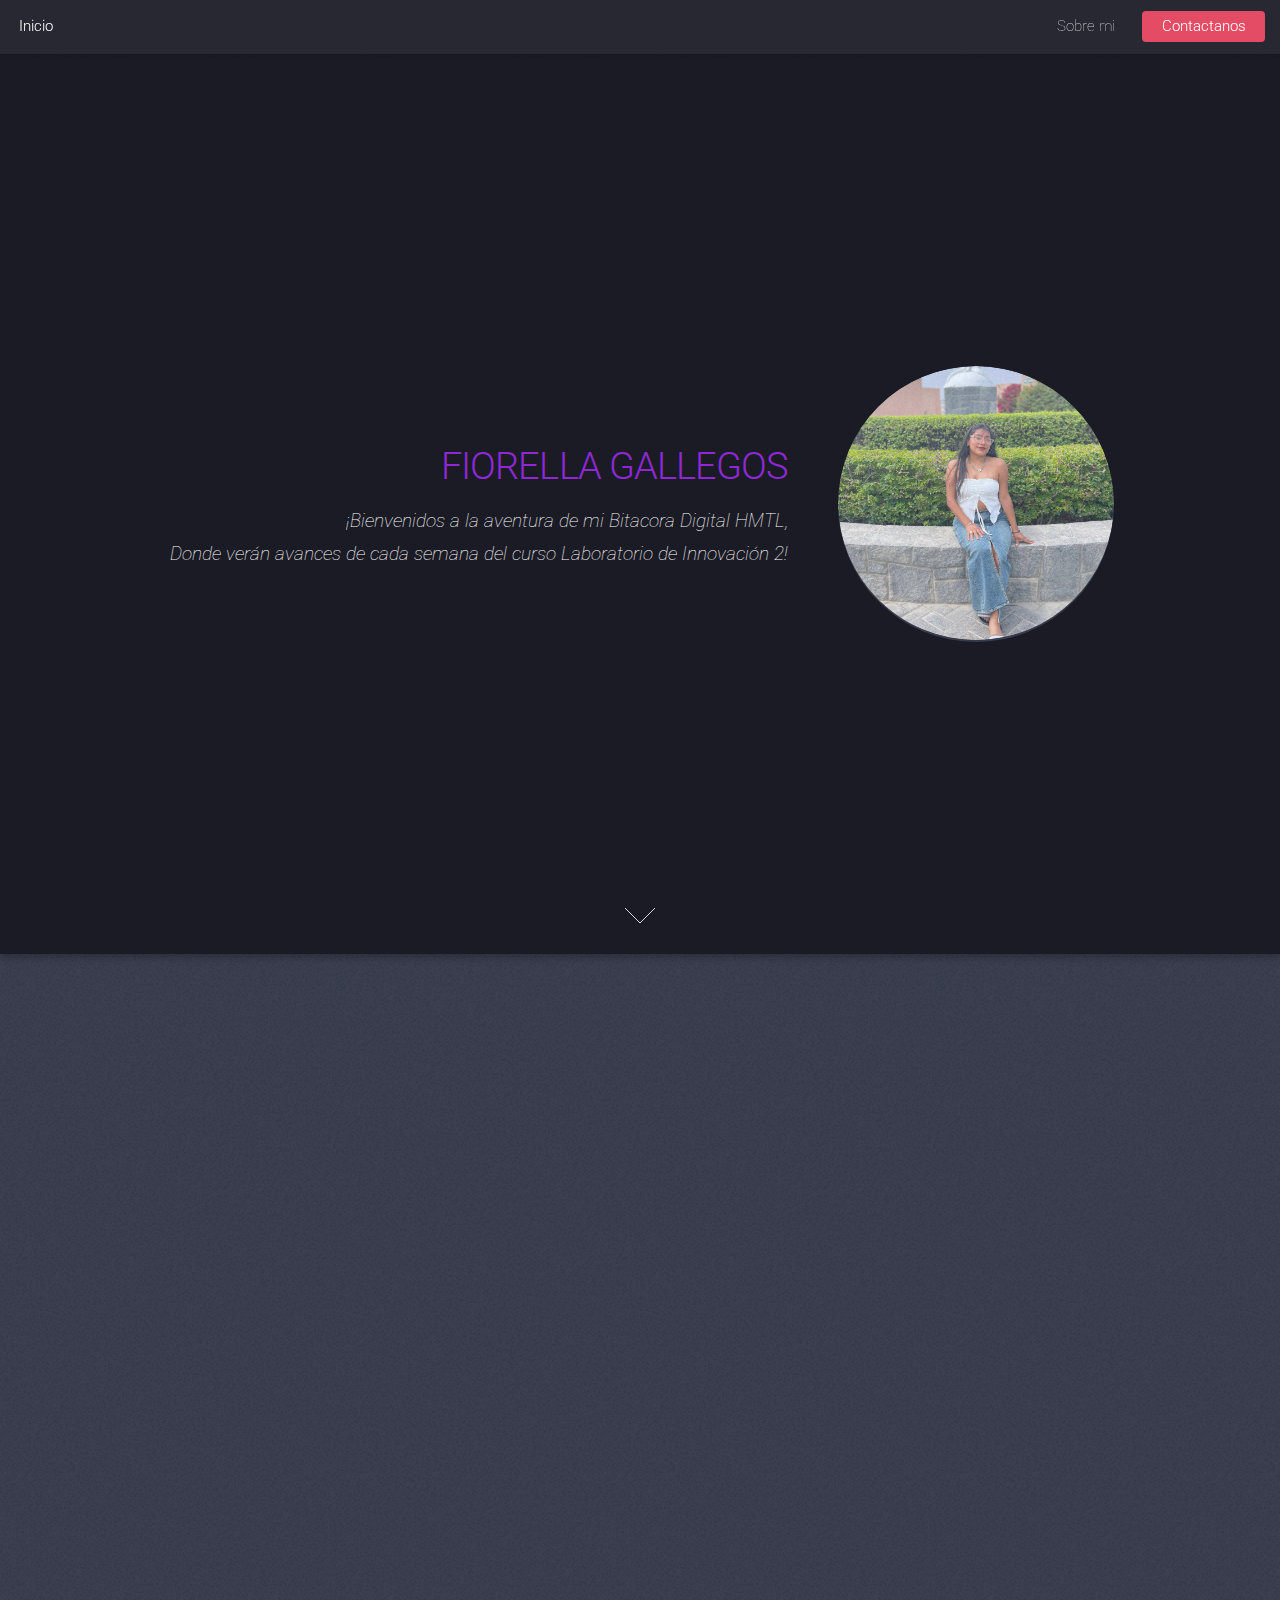
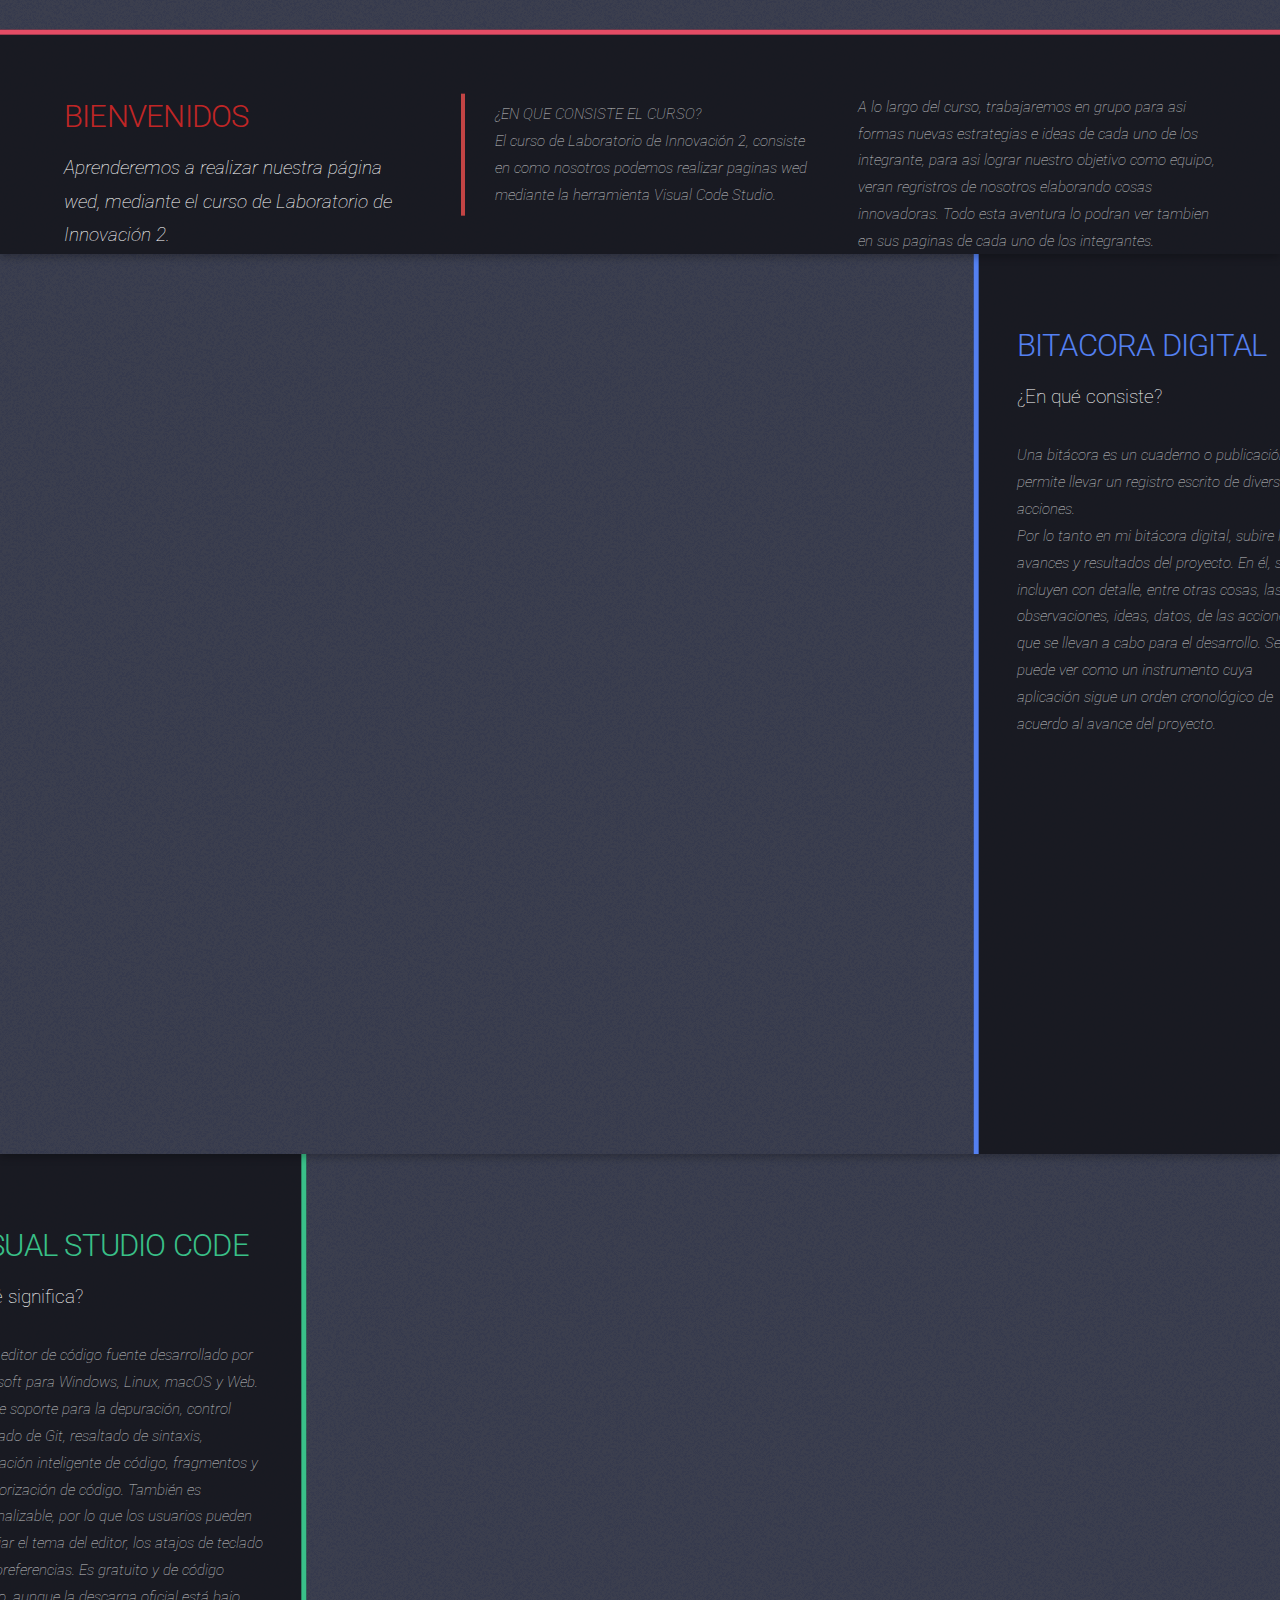
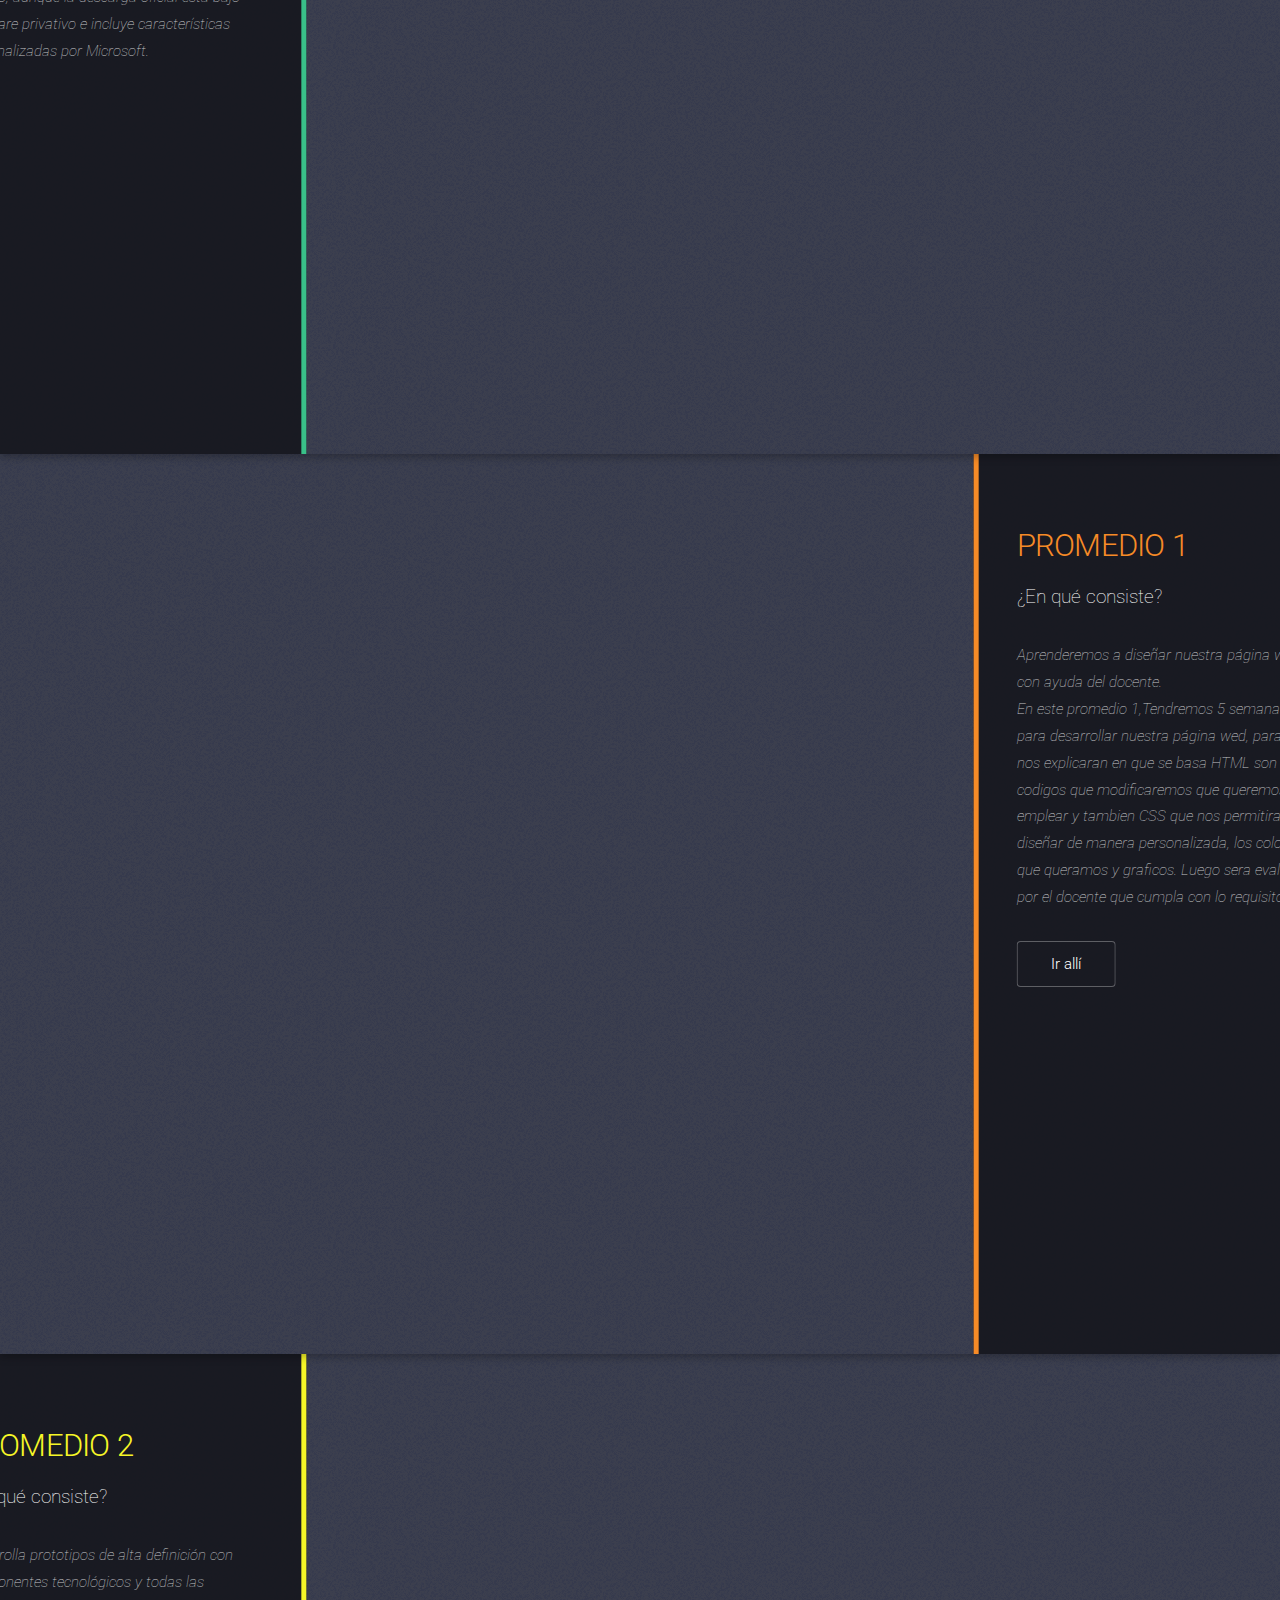
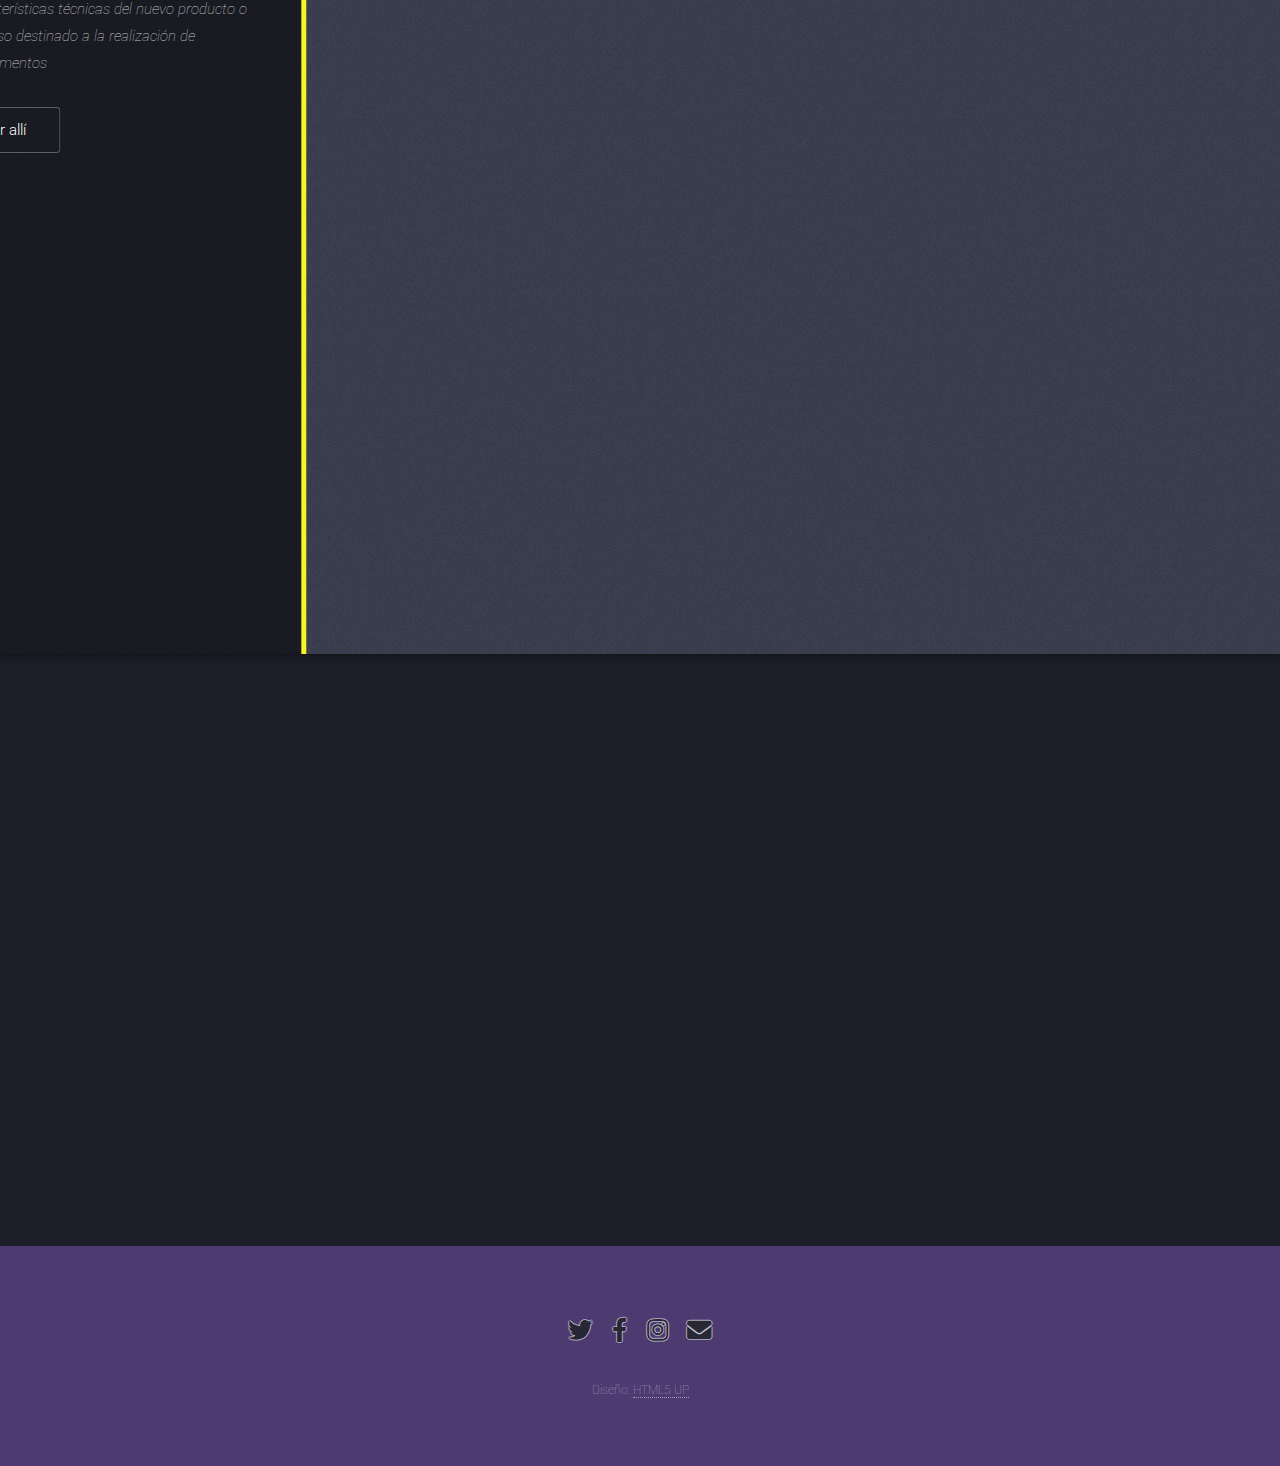
==== index.html @ 624585ae "Add files via upload" ====
<!DOCTYPE HTML>
<!--
	Landed by HTML5 UP
	html5up.net | @ajlkn
	Free for personal and commercial use under the CCA 3.0 license (html5up.net/license)
-->
<html>
	<head>
		<title>Bienvenidos - Landed by HTML5 UP</title>
		<meta charset="utf-8" />
		<meta name="viewport" content="width=device-width, initial-scale=1, user-scalable=no" />
		<link rel="stylesheet" href="assets/css/main.css" />
		<noscript><link rel="stylesheet" href="assets/css/noscript.css" /></noscript>
	</head>
	<body class="is-preload">
		<div id="page-wrapper">
			

			<!-- Header -->
			<header id="header">
				<h1 id="logo"><a href="index.html">Inicio</a></h1>
				<nav id="nav">
					<ul>
						<li><a href="elements.html">Sobre mi</a></li>
						<li><a href="#" class="button primary">Contactanos</a></li>
					</ul>
				</nav>
			</header>

			<!-- Banner -->
				<section id="banner">
					<div class="content">
						<header>
							<link rel="stylesheet" href="assets/style.css">
							<h2 id="tituloprimer">FIORELLA GALLEGOS</h2>
							<p><i>¡Bienvenidos a la aventura de mi Bitacora Digital HMTL,<br/>
							Donde verán avances de cada semana del curso Laboratorio de Innovación 2!</i></p>
						</header>
						<span class="image"><img src="imagen/LOGOG.png" alt="" /></span>
					</div> 
					<a href="#one" class="goto-next scrolly">Next</a>
				</section>

			<!-- One -->
				<section id="one" class="spotlight style1 bottom">
					<span class="image fit main"><img src="imagen/banner-web-beca-40-desktop.jpg" alt="" /></span>
					<div class="content">
						<div class="container">
							<div class="row">
								<div class="col-4 col-12-medium">
									<header>
										<link rel="stylesheet" href="assets/style.css">
										<h2 id="titulosegundo">BIENVENIDOS</h2>
										<p><i>Aprenderemos a realizar nuestra página wed, mediante el curso de Laboratorio de Innovación 2.</i></p>
									</header>							    
								</div>
								<link rel="stylesheet" href="assets/style.css">
								<div class="col-4 col-12-medium">
									<blockquote>¿EN QUE CONSISTE EL CURSO? 
										<br/>
										<i>El curso de Laboratorio de Innovación 2, consiste en como nosotros podemos realizar paginas wed mediante la herramienta Visual Code Studio.</i></blockquote></p>
								</div>
								<div class="col-4 col-12-medium">
									<p><i>A lo largo del curso, trabajaremos en grupo para asi formas nuevas estrategias e ideas de cada uno de los integrante,
									   para asi lograr nuestro objetivo como equipo, veran regristros de nosotros elaborando cosas innovadoras.
									   Todo esta aventura lo podran ver tambien en sus paginas de cada uno de los integrantes.</i>
									</p>
								</div>
							</div>
						</div>
					</div>
					<a href="#two" class="goto-next scrolly">Next</a>
				</section>

			<!-- Two -->
				<section id="two" class="spotlight style2 right">
					<span class="image fit main"><img src="imagen/bitacora.jpg" alt="" /></span>
					<div class="content">
						<header>
							<link rel="stylesheet" href="assets/style.css">
							<h2 id="titulotercero">BITACORA DIGITAL</h2>
							<p>¿En qué consiste?</p>
						</header>
						<p><i>Una bitácora es un cuaderno o publicación que permite llevar un registro escrito de diversas acciones.
						   <br/>
						   Por lo tanto en mi bitácora digital, subire los avances y resultados del proyecto.
						   En él, se incluyen con detalle, entre otras cosas, las observaciones,
						   ideas, datos, de las acciones que se llevan a cabo para el desarrollo.
						   Se puede ver como un instrumento cuya aplicación sigue un orden
						   cronológico de acuerdo al avance del proyecto.</i></p>
					</div>
					<a href="#three" class="goto-next scrolly">Next</a>
				</section>

			<!-- Three -->
				<section id="three" class="spotlight style3 left">
					<span class="image fit main bottom"><img src="imagen/VISUAL CODE.png" alt="" /></span>
					<div class="content">
						<header>
							<link rel="stylesheet" href="assets/style.css">
							<h2 id="titulocuarto">VISUAL STUDIO CODE</h2>
							<p>¿Qué significa?</p>
						</header>
						<p><i>Es un editor de código fuente desarrollado por Microsoft para Windows, Linux, macOS y Web. Incluye soporte para la depuración, control integrado de Git, resaltado de sintaxis, finalización inteligente de código, fragmentos y refactorización de código. También es personalizable, por lo que los usuarios pueden cambiar el tema del editor, los atajos de teclado y las preferencias. Es gratuito y de código abierto,​ aunque la descarga oficial está bajo software privativo e incluye características personalizadas por Microsoft.</i></p>
					</div>
					<a href="#four" class="goto-next scrolly">Next</a>
				</section>
			<!-- Four -->
				<section id="four" class="spotlight style4 right">
					<span class="image fit main"><img src="imagen/PROMEDIO 1.jpg" alt="" /></span>
					<div class="content">
						<header>
							<link rel="stylesheet" href="assets/style.css">
							<h2 id="tituloquinto">PROMEDIO 1</h2>
							<p>¿En qué consiste?</p>
						</header>
						<p><i>Aprenderemos a diseñar nuestra página wed con ayuda del docente.</i>
						   <br/>
						   <i>En este promedio 1,Tendremos 5 semanas, para desarrollar nuestra página wed, 
							para ello nos explicaran en que se basa HTML son codigos que modificaremos que queremos emplear y tambien CSS 
							que nos permitira diseñar de manera personalizada, los colores que queramos y graficos.
						    Luego sera evaluado por el docente que cumpla con lo requisitos.</i></p>
						   <ul class="actions">
							<li><a href="left-sidebar.html" class="button">Ir allí</a></li>
						</ul>
					</div>
					<a href="#five" class="goto-next scrolly">Next</a>
				</section>
			<!-- Five -->
				<section id="five" class="spotlight style5 left">
					<span class="image fit main bottom"><img src="imagen/promedio2.png" alt="" /></span>
					<div class="content">
						<header>
							<link rel="stylesheet" href="assets/style.css">
							<h2 id="titulosexto">PROMEDIO 2</h2>
							<p>¿En qué consiste?</p>
						</header>
						<p><i>Desarrolla prototipos de alta definición con componentes tecnológicos
							y todas las características técnicas del nuevo producto o proceso
							destinado a la realización de experimentos</i></p>
							<ul class="actions">
							<li><a href="Promedio 2.html" class="button">Ir allí</a></li>
					</div>
					<a href="#six" class="goto-next scrolly">Next</a>
				</section>

			<!-- Six -->
				<section id="six" class="wrapper style1 special fade-up">
					<div class="container">
						<header class="major">
							<link rel="stylesheet" href="assets/style.css">
							<h2 id="titulosetimo">OBJETIVOS DE LA PAGINA WED</h2>
						</header>
						<div class="box alt">
							<div class="row gtr-uniform">
								<section class="col-4 col-6-medium col-12-xsmall">
									<span class="icon solid alt major fa-comment"></span>
									<h3>Vision</h3>
									<p id="parrafo1"><i>Nosotros queremos ayudarte a definir el camino que se debe seguir para alcanzar tu aprendizaje y el desarrollo.</i></p>
								</section>
								<section class="col-4 col-6-medium col-12-xsmall">
									<span class="icon solid alt major fa-file"></span>
									<h3>Misión</h3>
									<p id="parrafo1"><i>Aprender de forma creativa e innovador, con visión estratégica, que a través del programa Visual Studio Code.</i></p>
								</section>
								<section class="col-4 col-6-medium col-12-xsmall">
									<span class="icon solid alt major fa-paper-plane"></span>
									<h3>Valor</h3>
									<p id="parrafo1"><i>Los valores importantes y principales que tenemos en cuenta: responsabilidad, compromiso, creativo y confianza.</i></p>
								</section>
							</div>	
						</div>
				</section>	
						
			<!-- Footer -->
			<footer id="footer">				
					<ul class="icons">
						<!--li><a href="#" class="icon brands alt fa-linkedin-in"><span class="label">LinkedIn</span!--></a></li>
						<!-- li><a href="#" class="icon brands alt fa-github"><span class="label">GitHub</span!--></a></li>
						<li><a href="https://twitter.com/FiorellaGalleg9" class="icon brands alt fa-twitter"><span class="label">Twitter</span></a></li>
						<li><a href="https://www.facebook.com/profile.php?id=100009370348810" class="icon brands alt fa-facebook-f"><span class="label">Facebook</span></a></li>
						<li><a href="https://www.instagram.com/fiorellamontenegro_21/?next=%2Fp%2FCvS0FqsOcG3%2F" class="icon brands alt fa-instagram"><span class="label">Instagram</span></a></li>
						<li><a href="mailto:mallerlycardenasv@gmail.com?subject=%C2%A1Hola%20este%20es%20mi%20correo!&body=%C2%A1Hola%20Mallerly!" class="icon solid alt fa-envelope"><span class="fiorellagallegos975@gmail.com"></span></a></li>
					</ul>
					<ul class="copyright">
						<li>Diseño: <a href="http://html5up.net">HTML5 UP</a></li>
					</ul>
			</footer>
		</div>

		<!-- Scripts -->
			<script src="assets/js/jquery.min.js"></script>
			<script src="assets/js/jquery.scrolly.min.js"></script>
			<script src="assets/js/jquery.dropotron.min.js"></script>
			<script src="assets/js/jquery.scrollex.min.js"></script>
			<script src="assets/js/browser.min.js"></script>
			<script src="assets/js/breakpoints.min.js"></script>
			<script src="assets/js/util.js"></script>
			<script src="assets/js/main.js"></script>
	</body>
</html>
---- assets/css/main.css ----
@import url("fontawesome-all.min.css");
@import url("https://fonts.googleapis.com/css?family=Roboto:100,300,100italic,300italic");

/*
	Landed by HTML5 UP
	html5up.net | @ajlkn
	Free for personal and commercial use under the CCA 3.0 license (html5up.net/license)
*/

html, body, div, span, applet, object,
iframe, h1, h2, h3, h4, h5, h6, p, blockquote,
pre, a, abbr, acronym, address, big, cite,
code, del, dfn, em, img, ins, kbd, q, s, samp,
small, strike, strong, sub, sup, tt, var, b,
u, i, center, dl, dt, dd, ol, ul, li, fieldset,
form, label, legend, table, caption, tbody,
tfoot, thead, tr, th, td, article, aside,
canvas, details, embed, figure, figcaption,
footer, header, hgroup, menu, nav, output, ruby,
section, summary, time, mark, audio, video {
	margin: 0;
	padding: 0;
	border: 0;
	font-size: 100%;
	font: inherit;
	vertical-align: baseline;}

article, aside, details, figcaption, figure,
footer, header, hgroup, menu, nav, section {
	display: block;}

body {
	line-height: 1;
}

ol, ul {
	list-style: none;
}

blockquote, q {
	quotes: none;
}

	blockquote:before, blockquote:after, q:before, q:after {
		content: '';
		content: none;
	}

table {
	border-collapse: collapse;
	border-spacing: 0;
}

body {
	-webkit-text-size-adjust: none;
}

mark {
	background-color: transparent;
	color: inherit;
}

input::-moz-focus-inner {
	border: 0;
	padding: 0;
}

input, select, textarea {
	-moz-appearance: none;
	-webkit-appearance: none;
	-ms-appearance: none;
	appearance: none;
}

/* Basic */

	html {
		box-sizing: border-box;
	}

	*, *:before, *:after {
		box-sizing: inherit;
	}

	html, body {
		background: #1c1d26;
	}

	body.is-preload *, body.is-preload *:before, body.is-preload *:after {
		-moz-animation: none !important;
		-webkit-animation: none !important;
		-ms-animation: none !important;
		animation: none !important;
		-moz-transition: none !important;
		-webkit-transition: none !important;
		-ms-transition: none !important;
		transition: none !important;
	}

	body, input, select, textarea {
		color: rgba(255, 255, 255, 0.75);
		font-family: "Roboto", Helvetica, sans-serif;
		font-size: 15pt;
		font-weight: 100;
		line-height: 1.75em;
	}

	a {
		-moz-transition: border-color 0.2s ease-in-out, color 0.2s ease-in-out;
		-webkit-transition: border-color 0.2s ease-in-out, color 0.2s ease-in-out;
		-ms-transition: border-color 0.2s ease-in-out, color 0.2s ease-in-out;
		transition: border-color 0.2s ease-in-out, color 0.2s ease-in-out;
		border-bottom: dotted 1px;
		color: #bee44c;
		text-decoration: none;
	}

		a:hover {
			color: #e44c65 !important;
			border-bottom-color: transparent;
		}

	strong, b {
		color: #ffffff;
		font-weight: 300;
	}

	em, i {
		font-style: italic;
	}

	p {
		margin: 0 0 2em 0;
	}

	h1, h2, h3, h4, h5, h6 {
		color: #ffffff;
		font-weight: 300;
		line-height: 1em;
		margin: 0 0 1em 0;
	}

		h1 a, h2 a, h3 a, h4 a, h5 a, h6 a {
			color: inherit;
			border: 0;
		}

	h2 {
		font-size: 2em;
		line-height: 1.5em;
		letter-spacing: -0.025em;
	}

	h3 {
		font-size: 1.35em;
		line-height: 1.5em;
	}

	h4 {
		font-size: 1.1em;
		line-height: 1.5em;
	}

	h5 {
		font-size: 0.9em;
		line-height: 1.5em;
	}

	h6 {
		font-size: 0.7em;
		line-height: 1.5em;
	}

	sub {
		font-size: 0.8em;
		position: relative;
		top: 0.5em;
	}

	sup {
		font-size: 0.8em;
		position: relative;
		top: -0.5em;
	}

	hr {
		border: 0;
		border-bottom: solid 1px rgba(255, 255, 255, 0.3);
		margin: 3em 0;
	}

		hr.major {
			margin: 4em 0;
		}

	blockquote {
		border-left: solid 4px #c24444;
		font-style: italic;
		margin: 0 0 2em 0;
		padding: 0.5em 0 0.5em 2em;
	}

	code {
		background: rgba(255, 255, 255, 0.075);
		border-radius: 4px;
		font-family: "Courier New", monospace;
		font-size: 0.9em;
		margin: 0 0.25em;
		padding: 0.25em 0.65em;
	}

	pre {
		-webkit-overflow-scrolling: touch;
		font-family: "Courier New", monospace;
		font-size: 0.9em;
		margin: 0 0 2em 0;
	}

		pre code {
			display: block;
			line-height: 1.75em;
			padding: 1em 1.5em;
			overflow-x: auto;
		}

	.align-left {
		text-align: left;
	}

	.align-center {
		text-align: center;
	}

	.align-right {
		text-align: right;
	}

/* Loader */

	@-moz-keyframes spinner-show {
		0% {
			opacity: 0;
		}

		100% {
			opacity: 1;
		}
	}

	@-webkit-keyframes spinner-show {
		0% {
			opacity: 0;
		}

		100% {
			opacity: 1;
		}
	}

	@-ms-keyframes spinner-show {
		0% {
			opacity: 0;
		}

		100% {
			opacity: 1;
		}
	}

	@keyframes spinner-show {
		0% {
			opacity: 0;
		}

		100% {
			opacity: 1;
		}
	}

	@-moz-keyframes spinner-hide {
		0% {
			color: rgba(39, 21, 21, 0.15);
			z-index: 100001;
			-moz-transform: scale(1) rotate(0deg);
			-webkit-transform: scale(1) rotate(0deg);
			-ms-transform: scale(1) rotate(0deg);
			transform: scale(1) rotate(0deg);
		}

		99% {
			color: #1c1d26;
			z-index: 100001;
			-moz-transform: scale(0.5) rotate(360deg);
			-webkit-transform: scale(0.5) rotate(360deg);
			-ms-transform: scale(0.5) rotate(360deg);
			transform: scale(0.5) rotate(360deg);
		}

		100% {
			color: #1c1d26;
			z-index: -1;
			-moz-transform: scale(0.5) rotate(360deg);
			-webkit-transform: scale(0.5) rotate(360deg);
			-ms-transform: scale(0.5) rotate(360deg);
			transform: scale(0.5) rotate(360deg);
		}
	}

	@-webkit-keyframes spinner-hide {
		0% {
			color: rgba(255, 255, 255, 0.15);
			z-index: 100001;
			-moz-transform: scale(1) rotate(0deg);
			-webkit-transform: scale(1) rotate(0deg);
			-ms-transform: scale(1) rotate(0deg);
			transform: scale(1) rotate(0deg);
		}

		99% {
			color: #1c1d26;
			z-index: 100001;
			-moz-transform: scale(0.5) rotate(360deg);
			-webkit-transform: scale(0.5) rotate(360deg);
			-ms-transform: scale(0.5) rotate(360deg);
			transform: scale(0.5) rotate(360deg);
		}

		100% {
			color: #1c1d26;
			z-index: -1;
			-moz-transform: scale(0.5) rotate(360deg);
			-webkit-transform: scale(0.5) rotate(360deg);
			-ms-transform: scale(0.5) rotate(360deg);
			transform: scale(0.5) rotate(360deg);
		}
	}

	@-ms-keyframes spinner-hide {
		0% {
			color: rgba(255, 255, 255, 0.15);
			z-index: 100001;
			-moz-transform: scale(1) rotate(0deg);
			-webkit-transform: scale(1) rotate(0deg);
			-ms-transform: scale(1) rotate(0deg);
			transform: scale(1) rotate(0deg);
		}

		99% {
			color: #1c1d26;
			z-index: 100001;
			-moz-transform: scale(0.5) rotate(360deg);
			-webkit-transform: scale(0.5) rotate(360deg);
			-ms-transform: scale(0.5) rotate(360deg);
			transform: scale(0.5) rotate(360deg);
		}

		100% {
			color: #1c1d26;
			z-index: -1;
			-moz-transform: scale(0.5) rotate(360deg);
			-webkit-transform: scale(0.5) rotate(360deg);
			-ms-transform: scale(0.5) rotate(360deg);
			transform: scale(0.5) rotate(360deg);
		}
	}

	@keyframes spinner-hide {
		0% {
			color: rgba(255, 255, 255, 0.15);
			z-index: 100001;
			-moz-transform: scale(1) rotate(0deg);
			-webkit-transform: scale(1) rotate(0deg);
			-ms-transform: scale(1) rotate(0deg);
			transform: scale(1) rotate(0deg);
		}

		99% {
			color: #1c1d26;
			z-index: 100001;
			-moz-transform: scale(0.5) rotate(360deg);
			-webkit-transform: scale(0.5) rotate(360deg);
			-ms-transform: scale(0.5) rotate(360deg);
			transform: scale(0.5) rotate(360deg);
		}

		100% {
			color: #1c1d26;
			z-index: -1;
			-moz-transform: scale(0.5) rotate(360deg);
			-webkit-transform: scale(0.5) rotate(360deg);
			-ms-transform: scale(0.5) rotate(360deg);
			transform: scale(0.5) rotate(360deg);
		}
	}

	@-moz-keyframes spinner-rotate {
		0% {
			-moz-transform: scale(1) rotate(0deg);
			-webkit-transform: scale(1) rotate(0deg);
			-ms-transform: scale(1) rotate(0deg);
			transform: scale(1) rotate(0deg);
		}

		100% {
			-moz-transform: scale(1) rotate(360deg);
			-webkit-transform: scale(1) rotate(360deg);
			-ms-transform: scale(1) rotate(360deg);
			transform: scale(1) rotate(360deg);
		}
	}

	@-webkit-keyframes spinner-rotate {
		0% {
			-moz-transform: scale(1) rotate(0deg);
			-webkit-transform: scale(1) rotate(0deg);
			-ms-transform: scale(1) rotate(0deg);
			transform: scale(1) rotate(0deg);
		}

		100% {
			-moz-transform: scale(1) rotate(360deg);
			-webkit-transform: scale(1) rotate(360deg);
			-ms-transform: scale(1) rotate(360deg);
			transform: scale(1) rotate(360deg);
		}
	}

	@-ms-keyframes spinner-rotate {
		0% {
			-moz-transform: scale(1) rotate(0deg);
			-webkit-transform: scale(1) rotate(0deg);
			-ms-transform: scale(1) rotate(0deg);
			transform: scale(1) rotate(0deg);
		}

		100% {
			-moz-transform: scale(1) rotate(360deg);
			-webkit-transform: scale(1) rotate(360deg);
			-ms-transform: scale(1) rotate(360deg);
			transform: scale(1) rotate(360deg);
		}
	}

	@keyframes spinner-rotate {
		0% {
			-moz-transform: scale(1) rotate(0deg);
			-webkit-transform: scale(1) rotate(0deg);
			-ms-transform: scale(1) rotate(0deg);
			transform: scale(1) rotate(0deg);
		}

		100% {
			-moz-transform: scale(1) rotate(360deg);
			-webkit-transform: scale(1) rotate(360deg);
			-ms-transform: scale(1) rotate(360deg);
			transform: scale(1) rotate(360deg);
		}
	}

	@-moz-keyframes overlay-hide {
		0% {
			opacity: 1;
			z-index: 100000;
		}

		15% {
			opacity: 1;
			z-index: 100000;
		}

		99% {
			opacity: 0;
			z-index: 100000;
		}

		100% {
			opacity: 0;
			z-index: -1;
		}
	}

	@-webkit-keyframes overlay-hide {
		0% {
			opacity: 1;
			z-index: 100000;
		}

		15% {
			opacity: 1;
			z-index: 100000;
		}

		99% {
			opacity: 0;
			z-index: 100000;
		}

		100% {
			opacity: 0;
			z-index: -1;
		}
	}

	@-ms-keyframes overlay-hide {
		0% {
			opacity: 1;
			z-index: 100000;
		}

		15% {
			opacity: 1;
			z-index: 100000;
		}

		99% {
			opacity: 0;
			z-index: 100000;
		}

		100% {
			opacity: 0;
			z-index: -1;
		}
	}

	@keyframes overlay-hide {
		0% {
			opacity: 1;
			z-index: 100000;
		}

		15% {
			opacity: 1;
			z-index: 100000;
		}

		99% {
			opacity: 0;
			z-index: 100000;
		}

		100% {
			opacity: 0;
			z-index: -1;
		}
	}

	body.landing {
		text-decoration: none;
	}

		body.landing:before {
			-moz-osx-font-smoothing: grayscale;
			-webkit-font-smoothing: antialiased;
			display: inline-block;
			font-style: normal;
			font-variant: normal;
			text-rendering: auto;
			line-height: 1;
			text-transform: none !important;
			font-family: 'Font Awesome 5 Free';
			font-weight: 900;
		}

		body.landing:before {
			-moz-animation: spinner-show 1.5s 1 0.25s ease forwards, spinner-hide 0.25s ease-in-out forwards !important;
			-webkit-animation: spinner-show 1.5s 1 0.25s ease forwards, spinner-hide 0.25s ease-in-out forwards !important;
			-ms-animation: spinner-show 1.5s 1 0.25s ease forwards, spinner-hide 0.25s ease-in-out forwards !important;
			animation: spinner-show 1.5s 1 0.25s ease forwards, spinner-hide 0.25s ease-in-out forwards !important;
			-moz-transform-origin: 50% 50%;
			-webkit-transform-origin: 50% 50%;
			-ms-transform-origin: 50% 50%;
			transform-origin: 50% 50%;
			color: rgba(255, 255, 255, 0.15);
			content: '\f1ce';
			cursor: default;
			display: block;
			font-size: 2em;
			height: 2em;
			left: 50%;
			line-height: 2em;
			margin: -1em 0 0 -1em;
			opacity: 0;
			position: fixed;
			text-align: center;
			top: 50%;
			width: 2em;
			z-index: -1;
		}

		body.landing:after {
			-moz-animation: overlay-hide 1.5s ease-in forwards !important;
			-webkit-animation: overlay-hide 1.5s ease-in forwards !important;
			-ms-animation: overlay-hide 1.5s ease-in forwards !important;
			animation: overlay-hide 1.5s ease-in forwards !important;
			background: #1c1d26;
			content: '';
			display: block;
			height: 100%;
			left: 0;
			opacity: 0;
			position: fixed;
			top: 0;
			width: 100%;
			z-index: -1;
		}

		body.landing.is-preload:before {
			-moz-animation: spinner-show 1.5s 1 0.25s ease forwards, spinner-rotate 0.75s infinite linear !important;
			-webkit-animation: spinner-show 1.5s 1 0.25s ease forwards, spinner-rotate 0.75s infinite linear !important;
			-ms-animation: spinner-show 1.5s 1 0.25s ease forwards, spinner-rotate 0.75s infinite linear !important;
			animation: spinner-show 1.5s 1 0.25s ease forwards, spinner-rotate 0.75s infinite linear !important;
			z-index: 100001;
		}

		body.landing.is-preload:after {
			-moz-animation: none !important;
			-webkit-animation: none !important;
			-ms-animation: none !important;
			animation: none !important;
			opacity: 1;
			z-index: 100000;
		}

	@media (-webkit-min-device-pixel-ratio: 2) {

		body.landing:before {
			line-height: 2.025em;
		}

	}

/* Container */

	.container {
		margin: 0 auto;
		max-width: calc(100% - 4em);
		width: 70em;
	}

		.container.xsmall {
			width: 17.5em;
		}

		.container.small {
			width: 35em;
		}

		.container.medium {
			width: 52.5em;
		}

		.container.large {
			width: 87.5em;
		}

		.container.xlarge {
			width: 105em;
		}

		.container.max {
			width: 100%;
		}

		@media screen and (max-width: 1280px) {

			.container {
				width: 90%;
				max-width: 100%;
			}

		}

		@media screen and (max-width: 980px) {

			.container {
				width: 100% !important;
			}

		}

/* Row */

	.row {
		display: flex;
		flex-wrap: wrap;
		box-sizing: border-box;
		align-items: stretch;
	}

		.row > * {
			box-sizing: border-box;
		}

		.row.gtr-uniform > * > :last-child {
			margin-bottom: 0;
		}

		.row.aln-left {
			justify-content: flex-start;
		}

		.row.aln-center {
			justify-content: center;
		}

		.row.aln-right {
			justify-content: flex-end;
		}

		.row.aln-top {
			align-items: flex-start;
		}

		.row.aln-middle {
			align-items: center;
		}

		.row.aln-bottom {
			align-items: flex-end;
		}

		.row > .imp {
			order: -1;
		}

		.row > .col-1 {
			width: 8.33333%;
		}

		.row > .off-1 {
			margin-left: 8.33333%;
		}

		.row > .col-2 {
			width: 16.66667%;
		}

		.row > .off-2 {
			margin-left: 16.66667%;
		}

		.row > .col-3 {
			width: 25%;
		}

		.row > .off-3 {
			margin-left: 25%;
		}

		.row > .col-4 {
			width: 33.33333%;
		}

		.row > .off-4 {
			margin-left: 33.33333%;
		}

		.row > .col-5 {
			width: 41.66667%;
		}

		.row > .off-5 {
			margin-left: 41.66667%;
		}

		.row > .col-6 {
			width: 50%;
		}

		.row > .off-6 {
			margin-left: 50%;
		}

		.row > .col-7 {
			width: 58.33333%;
		}

		.row > .off-7 {
			margin-left: 58.33333%;
		}

		.row > .col-8 {
			width: 66.66667%;
		}

		.row > .off-8 {
			margin-left: 66.66667%;
		}

		.row > .col-9 {
			width: 75%;
		}

		.row > .off-9 {
			margin-left: 75%;
		}

		.row > .col-10 {
			width: 83.33333%;
		}

		.row > .off-10 {
			margin-left: 83.33333%;
		}

		.row > .col-11 {
			width: 91.66667%;
		}

		.row > .off-11 {
			margin-left: 91.66667%;
		}

		.row > .col-12 {
			width: 100%;
		}

		.row > .off-12 {
			margin-left: 100%;
		}

		.row.gtr-0 {
			margin-top: 0;
			margin-left: 0em;
		}

			.row.gtr-0 > * {
				padding: 0 0 0 0em;
			}

			.row.gtr-0.gtr-uniform {
				margin-top: 0em;
			}

				.row.gtr-0.gtr-uniform > * {
					padding-top: 0em;
				}

		.row.gtr-25 {
			margin-top: 0;
			margin-left: -0.625em;
		}

			.row.gtr-25 > * {
				padding: 0 0 0 0.625em;
			}

			.row.gtr-25.gtr-uniform {
				margin-top: -0.625em;
			}

				.row.gtr-25.gtr-uniform > * {
					padding-top: 0.625em;
				}

		.row.gtr-50 {
			margin-top: 0;
			margin-left: -1.25em;
		}

			.row.gtr-50 > * {
				padding: 0 0 0 1.25em;
			}

			.row.gtr-50.gtr-uniform {
				margin-top: -1.25em;
			}

				.row.gtr-50.gtr-uniform > * {
					padding-top: 1.25em;
				}

		.row {
			margin-top: 0;
			margin-left: -2.5em;
		}

			.row > * {
				padding: 0 0 0 2.5em;
			}

			.row.gtr-uniform {
				margin-top: -2.5em;
			}

				.row.gtr-uniform > * {
					padding-top: 2.5em;
				}

		.row.gtr-150 {
			margin-top: 0;
			margin-left: -3.75em;
		}

			.row.gtr-150 > * {
				padding: 0 0 0 3.75em;
			}

			.row.gtr-150.gtr-uniform {
				margin-top: -3.75em;
			}

				.row.gtr-150.gtr-uniform > * {
					padding-top: 3.75em;
				}

		.row.gtr-200 {
			margin-top: 0;
			margin-left: -5em;
		}

			.row.gtr-200 > * {
				padding: 0 0 0 5em;
			}

			.row.gtr-200.gtr-uniform {
				margin-top: -5em;
			}

				.row.gtr-200.gtr-uniform > * {
					padding-top: 5em;
				}

		@media screen and (max-width: 1680px) {

			.row {
				display: flex;
				flex-wrap: wrap;
				box-sizing: border-box;
				align-items: stretch;
			}

				.row > * {
					box-sizing: border-box;
				}

				.row.gtr-uniform > * > :last-child {
					margin-bottom: 0;
				}

				.row.aln-left {
					justify-content: flex-start;
				}

				.row.aln-center {
					justify-content: center;
				}

				.row.aln-right {
					justify-content: flex-end;
				}

				.row.aln-top {
					align-items: flex-start;
				}

				.row.aln-middle {
					align-items: center;
				}

				.row.aln-bottom {
					align-items: flex-end;
				}

				.row > .imp-xlarge {
					order: -1;
				}

				.row > .col-1-xlarge {
					width: 8.33333%;
				}

				.row > .off-1-xlarge {
					margin-left: 8.33333%;
				}

				.row > .col-2-xlarge {
					width: 16.66667%;
				}

				.row > .off-2-xlarge {
					margin-left: 16.66667%;
				}

				.row > .col-3-xlarge {
					width: 25%;
				}

				.row > .off-3-xlarge {
					margin-left: 25%;
				}

				.row > .col-4-xlarge {
					width: 33.33333%;
				}

				.row > .off-4-xlarge {
					margin-left: 33.33333%;
				}

				.row > .col-5-xlarge {
					width: 41.66667%;
				}

				.row > .off-5-xlarge {
					margin-left: 41.66667%;
				}

				.row > .col-6-xlarge {
					width: 50%;
				}

				.row > .off-6-xlarge {
					margin-left: 50%;
				}

				.row > .col-7-xlarge {
					width: 58.33333%;
				}

				.row > .off-7-xlarge {
					margin-left: 58.33333%;
				}

				.row > .col-8-xlarge {
					width: 66.66667%;
				}

				.row > .off-8-xlarge {
					margin-left: 66.66667%;
				}

				.row > .col-9-xlarge {
					width: 75%;
				}

				.row > .off-9-xlarge {
					margin-left: 75%;
				}

				.row > .col-10-xlarge {
					width: 83.33333%;
				}

				.row > .off-10-xlarge {
					margin-left: 83.33333%;
				}

				.row > .col-11-xlarge {
					width: 91.66667%;
				}

				.row > .off-11-xlarge {
					margin-left: 91.66667%;
				}

				.row > .col-12-xlarge {
					width: 100%;
				}

				.row > .off-12-xlarge {
					margin-left: 100%;
				}

				.row.gtr-0 {
					margin-top: 0;
					margin-left: 0em;
				}

					.row.gtr-0 > * {
						padding: 0 0 0 0em;
					}

					.row.gtr-0.gtr-uniform {
						margin-top: 0em;
					}

						.row.gtr-0.gtr-uniform > * {
							padding-top: 0em;
						}

				.row.gtr-25 {
					margin-top: 0;
					margin-left: -0.625em;
				}

					.row.gtr-25 > * {
						padding: 0 0 0 0.625em;
					}

					.row.gtr-25.gtr-uniform {
						margin-top: -0.625em;
					}

						.row.gtr-25.gtr-uniform > * {
							padding-top: 0.625em;
						}

				.row.gtr-50 {
					margin-top: 0;
					margin-left: -1.25em;
				}

					.row.gtr-50 > * {
						padding: 0 0 0 1.25em;
					}

					.row.gtr-50.gtr-uniform {
						margin-top: -1.25em;
					}

						.row.gtr-50.gtr-uniform > * {
							padding-top: 1.25em;
						}

				.row {
					margin-top: 0;
					margin-left: -2.5em;
				}

					.row > * {
						padding: 0 0 0 2.5em;
					}

					.row.gtr-uniform {
						margin-top: -2.5em;
					}

						.row.gtr-uniform > * {
							padding-top: 2.5em;
						}

				.row.gtr-150 {
					margin-top: 0;
					margin-left: -3.75em;
				}

					.row.gtr-150 > * {
						padding: 0 0 0 3.75em;
					}

					.row.gtr-150.gtr-uniform {
						margin-top: -3.75em;
					}

						.row.gtr-150.gtr-uniform > * {
							padding-top: 3.75em;
						}

				.row.gtr-200 {
					margin-top: 0;
					margin-left: -5em;
				}

					.row.gtr-200 > * {
						padding: 0 0 0 5em;
					}

					.row.gtr-200.gtr-uniform {
						margin-top: -5em;
					}

						.row.gtr-200.gtr-uniform > * {
							padding-top: 5em;
						}

		}

		@media screen and (max-width: 1280px) {

			.row {
				display: flex;
				flex-wrap: wrap;
				box-sizing: border-box;
				align-items: stretch;
			}

				.row > * {
					box-sizing: border-box;
				}

				.row.gtr-uniform > * > :last-child {
					margin-bottom: 0;
				}

				.row.aln-left {
					justify-content: flex-start;
				}

				.row.aln-center {
					justify-content: center;
				}

				.row.aln-right {
					justify-content: flex-end;
				}

				.row.aln-top {
					align-items: flex-start;
				}

				.row.aln-middle {
					align-items: center;
				}

				.row.aln-bottom {
					align-items: flex-end;
				}

				.row > .imp-large {
					order: -1;
				}

				.row > .col-1-large {
					width: 8.33333%;
				}

				.row > .off-1-large {
					margin-left: 8.33333%;
				}

				.row > .col-2-large {
					width: 16.66667%;
				}

				.row > .off-2-large {
					margin-left: 16.66667%;
				}

				.row > .col-3-large {
					width: 25%;
				}

				.row > .off-3-large {
					margin-left: 25%;
				}

				.row > .col-4-large {
					width: 33.33333%;
				}

				.row > .off-4-large {
					margin-left: 33.33333%;
				}

				.row > .col-5-large {
					width: 41.66667%;
				}

				.row > .off-5-large {
					margin-left: 41.66667%;
				}

				.row > .col-6-large {
					width: 50%;
				}

				.row > .off-6-large {
					margin-left: 50%;
				}

				.row > .col-7-large {
					width: 58.33333%;
				}

				.row > .off-7-large {
					margin-left: 58.33333%;
				}

				.row > .col-8-large {
					width: 66.66667%;
				}

				.row > .off-8-large {
					margin-left: 66.66667%;
				}

				.row > .col-9-large {
					width: 75%;
				}

				.row > .off-9-large {
					margin-left: 75%;
				}

				.row > .col-10-large {
					width: 83.33333%;
				}

				.row > .off-10-large {
					margin-left: 83.33333%;
				}

				.row > .col-11-large {
					width: 91.66667%;
				}

				.row > .off-11-large {
					margin-left: 91.66667%;
				}

				.row > .col-12-large {
					width: 100%;
				}

				.row > .off-12-large {
					margin-left: 100%;
				}

				.row.gtr-0 {
					margin-top: 0;
					margin-left: 0em;
				}

					.row.gtr-0 > * {
						padding: 0 0 0 0em;
					}

					.row.gtr-0.gtr-uniform {
						margin-top: 0em;
					}

						.row.gtr-0.gtr-uniform > * {
							padding-top: 0em;
						}

				.row.gtr-25 {
					margin-top: 0;
					margin-left: -0.625em;
				}

					.row.gtr-25 > * {
						padding: 0 0 0 0.625em;
					}

					.row.gtr-25.gtr-uniform {
						margin-top: -0.625em;
					}

						.row.gtr-25.gtr-uniform > * {
							padding-top: 0.625em;
						}

				.row.gtr-50 {
					margin-top: 0;
					margin-left: -1.25em;
				}

					.row.gtr-50 > * {
						padding: 0 0 0 1.25em;
					}

					.row.gtr-50.gtr-uniform {
						margin-top: -1.25em;
					}

						.row.gtr-50.gtr-uniform > * {
							padding-top: 1.25em;
						}

				.row {
					margin-top: 0;
					margin-left: -2.5em;
				}

					.row > * {
						padding: 0 0 0 2.5em;
					}

					.row.gtr-uniform {
						margin-top: -2.5em;
					}

						.row.gtr-uniform > * {
							padding-top: 2.5em;
						}

				.row.gtr-150 {
					margin-top: 0;
					margin-left: -3.75em;
				}

					.row.gtr-150 > * {
						padding: 0 0 0 3.75em;
					}

					.row.gtr-150.gtr-uniform {
						margin-top: -3.75em;
					}

						.row.gtr-150.gtr-uniform > * {
							padding-top: 3.75em;
						}

				.row.gtr-200 {
					margin-top: 0;
					margin-left: -5em;
				}

					.row.gtr-200 > * {
						padding: 0 0 0 5em;
					}

					.row.gtr-200.gtr-uniform {
						margin-top: -5em;
					}

						.row.gtr-200.gtr-uniform > * {
							padding-top: 5em;
						}

		}

		@media screen and (max-width: 980px) {

			.row {
				display: flex;
				flex-wrap: wrap;
				box-sizing: border-box;
				align-items: stretch;
			}

				.row > * {
					box-sizing: border-box;
				}

				.row.gtr-uniform > * > :last-child {
					margin-bottom: 0;
				}

				.row.aln-left {
					justify-content: flex-start;
				}

				.row.aln-center {
					justify-content: center;
				}

				.row.aln-right {
					justify-content: flex-end;
				}

				.row.aln-top {
					align-items: flex-start;
				}

				.row.aln-middle {
					align-items: center;
				}

				.row.aln-bottom {
					align-items: flex-end;
				}

				.row > .imp-medium {
					order: -1;
				}

				.row > .col-1-medium {
					width: 8.33333%;
				}

				.row > .off-1-medium {
					margin-left: 8.33333%;
				}

				.row > .col-2-medium {
					width: 16.66667%;
				}

				.row > .off-2-medium {
					margin-left: 16.66667%;
				}

				.row > .col-3-medium {
					width: 25%;
				}

				.row > .off-3-medium {
					margin-left: 25%;
				}

				.row > .col-4-medium {
					width: 33.33333%;
				}

				.row > .off-4-medium {
					margin-left: 33.33333%;
				}

				.row > .col-5-medium {
					width: 41.66667%;
				}

				.row > .off-5-medium {
					margin-left: 41.66667%;
				}

				.row > .col-6-medium {
					width: 50%;
				}

				.row > .off-6-medium {
					margin-left: 50%;
				}

				.row > .col-7-medium {
					width: 58.33333%;
				}

				.row > .off-7-medium {
					margin-left: 58.33333%;
				}

				.row > .col-8-medium {
					width: 66.66667%;
				}

				.row > .off-8-medium {
					margin-left: 66.66667%;
				}

				.row > .col-9-medium {
					width: 75%;
				}

				.row > .off-9-medium {
					margin-left: 75%;
				}

				.row > .col-10-medium {
					width: 83.33333%;
				}

				.row > .off-10-medium {
					margin-left: 83.33333%;
				}

				.row > .col-11-medium {
					width: 91.66667%;
				}

				.row > .off-11-medium {
					margin-left: 91.66667%;
				}

				.row > .col-12-medium {
					width: 100%;
				}

				.row > .off-12-medium {
					margin-left: 100%;
				}

				.row.gtr-0 {
					margin-top: 0;
					margin-left: 0em;
				}

					.row.gtr-0 > * {
						padding: 0 0 0 0em;
					}

					.row.gtr-0.gtr-uniform {
						margin-top: 0em;
					}

						.row.gtr-0.gtr-uniform > * {
							padding-top: 0em;
						}

				.row.gtr-25 {
					margin-top: 0;
					margin-left: -0.625em;
				}

					.row.gtr-25 > * {
						padding: 0 0 0 0.625em;
					}

					.row.gtr-25.gtr-uniform {
						margin-top: -0.625em;
					}

						.row.gtr-25.gtr-uniform > * {
							padding-top: 0.625em;
						}

				.row.gtr-50 {
					margin-top: 0;
					margin-left: -1.25em;
				}

					.row.gtr-50 > * {
						padding: 0 0 0 1.25em;
					}

					.row.gtr-50.gtr-uniform {
						margin-top: -1.25em;
					}

						.row.gtr-50.gtr-uniform > * {
							padding-top: 1.25em;
						}

				.row {
					margin-top: 0;
					margin-left: -2.5em;
				}

					.row > * {
						padding: 0 0 0 2.5em;
					}

					.row.gtr-uniform {
						margin-top: -2.5em;
					}

						.row.gtr-uniform > * {
							padding-top: 2.5em;
						}

				.row.gtr-150 {
					margin-top: 0;
					margin-left: -3.75em;
				}

					.row.gtr-150 > * {
						padding: 0 0 0 3.75em;
					}

					.row.gtr-150.gtr-uniform {
						margin-top: -3.75em;
					}

						.row.gtr-150.gtr-uniform > * {
							padding-top: 3.75em;
						}

				.row.gtr-200 {
					margin-top: 0;
					margin-left: -5em;
				}

					.row.gtr-200 > * {
						padding: 0 0 0 5em;
					}

					.row.gtr-200.gtr-uniform {
						margin-top: -5em;
					}

						.row.gtr-200.gtr-uniform > * {
							padding-top: 5em;
						}

		}

		@media screen and (max-width: 736px) {

			.row {
				display: flex;
				flex-wrap: wrap;
				box-sizing: border-box;
				align-items: stretch;
			}

				.row > * {
					box-sizing: border-box;
				}

				.row.gtr-uniform > * > :last-child {
					margin-bottom: 0;
				}

				.row.aln-left {
					justify-content: flex-start;
				}

				.row.aln-center {
					justify-content: center;
				}

				.row.aln-right {
					justify-content: flex-end;
				}

				.row.aln-top {
					align-items: flex-start;
				}

				.row.aln-middle {
					align-items: center;
				}

				.row.aln-bottom {
					align-items: flex-end;
				}

				.row > .imp-small {
					order: -1;
				}

				.row > .col-1-small {
					width: 8.33333%;
				}

				.row > .off-1-small {
					margin-left: 8.33333%;
				}

				.row > .col-2-small {
					width: 16.66667%;
				}

				.row > .off-2-small {
					margin-left: 16.66667%;
				}

				.row > .col-3-small {
					width: 25%;
				}

				.row > .off-3-small {
					margin-left: 25%;
				}

				.row > .col-4-small {
					width: 33.33333%;
				}

				.row > .off-4-small {
					margin-left: 33.33333%;
				}

				.row > .col-5-small {
					width: 41.66667%;
				}

				.row > .off-5-small {
					margin-left: 41.66667%;
				}

				.row > .col-6-small {
					width: 50%;
				}

				.row > .off-6-small {
					margin-left: 50%;
				}

				.row > .col-7-small {
					width: 58.33333%;
				}

				.row > .off-7-small {
					margin-left: 58.33333%;
				}

				.row > .col-8-small {
					width: 66.66667%;
				}

				.row > .off-8-small {
					margin-left: 66.66667%;
				}

				.row > .col-9-small {
					width: 75%;
				}

				.row > .off-9-small {
					margin-left: 75%;
				}

				.row > .col-10-small {
					width: 83.33333%;
				}

				.row > .off-10-small {
					margin-left: 83.33333%;
				}

				.row > .col-11-small {
					width: 91.66667%;
				}

				.row > .off-11-small {
					margin-left: 91.66667%;
				}

				.row > .col-12-small {
					width: 100%;
				}

				.row > .off-12-small {
					margin-left: 100%;
				}

				.row.gtr-0 {
					margin-top: 0;
					margin-left: 0em;
				}

					.row.gtr-0 > * {
						padding: 0 0 0 0em;
					}

					.row.gtr-0.gtr-uniform {
						margin-top: 0em;
					}

						.row.gtr-0.gtr-uniform > * {
							padding-top: 0em;
						}

				.row.gtr-25 {
					margin-top: 0;
					margin-left: -0.625em;
				}

					.row.gtr-25 > * {
						padding: 0 0 0 0.625em;
					}

					.row.gtr-25.gtr-uniform {
						margin-top: -0.625em;
					}

						.row.gtr-25.gtr-uniform > * {
							padding-top: 0.625em;
						}

				.row.gtr-50 {
					margin-top: 0;
					margin-left: -1.25em;
				}

					.row.gtr-50 > * {
						padding: 0 0 0 1.25em;
					}

					.row.gtr-50.gtr-uniform {
						margin-top: -1.25em;
					}

						.row.gtr-50.gtr-uniform > * {
							padding-top: 1.25em;
						}

				.row {
					margin-top: 0;
					margin-left: -2.5em;
				}

					.row > * {
						padding: 0 0 0 2.5em;
					}

					.row.gtr-uniform {
						margin-top: -2.5em;
					}

						.row.gtr-uniform > * {
							padding-top: 2.5em;
						}

				.row.gtr-150 {
					margin-top: 0;
					margin-left: -3.75em;
				}

					.row.gtr-150 > * {
						padding: 0 0 0 3.75em;
					}

					.row.gtr-150.gtr-uniform {
						margin-top: -3.75em;
					}

						.row.gtr-150.gtr-uniform > * {
							padding-top: 3.75em;
						}

				.row.gtr-200 {
					margin-top: 0;
					margin-left: -5em;
				}

					.row.gtr-200 > * {
						padding: 0 0 0 5em;
					}

					.row.gtr-200.gtr-uniform {
						margin-top: -5em;
					}

						.row.gtr-200.gtr-uniform > * {
							padding-top: 5em;
						}

		}

		@media screen and (max-width: 480px) {

			.row {
				display: flex;
				flex-wrap: wrap;
				box-sizing: border-box;
				align-items: stretch;
			}

				.row > * {
					box-sizing: border-box;
				}

				.row.gtr-uniform > * > :last-child {
					margin-bottom: 0;
				}

				.row.aln-left {
					justify-content: flex-start;
				}

				.row.aln-center {
					justify-content: center;
				}

				.row.aln-right {
					justify-content: flex-end;
				}

				.row.aln-top {
					align-items: flex-start;
				}

				.row.aln-middle {
					align-items: center;
				}

				.row.aln-bottom {
					align-items: flex-end;
				}

				.row > .imp-xsmall {
					order: -1;
				}

				.row > .col-1-xsmall {
					width: 8.33333%;
				}

				.row > .off-1-xsmall {
					margin-left: 8.33333%;
				}

				.row > .col-2-xsmall {
					width: 16.66667%;
				}

				.row > .off-2-xsmall {
					margin-left: 16.66667%;
				}

				.row > .col-3-xsmall {
					width: 25%;
				}

				.row > .off-3-xsmall {
					margin-left: 25%;
				}

				.row > .col-4-xsmall {
					width: 33.33333%;
				}

				.row > .off-4-xsmall {
					margin-left: 33.33333%;
				}

				.row > .col-5-xsmall {
					width: 41.66667%;
				}

				.row > .off-5-xsmall {
					margin-left: 41.66667%;
				}

				.row > .col-6-xsmall {
					width: 50%;
				}

				.row > .off-6-xsmall {
					margin-left: 50%;
				}

				.row > .col-7-xsmall {
					width: 58.33333%;
				}

				.row > .off-7-xsmall {
					margin-left: 58.33333%;
				}

				.row > .col-8-xsmall {
					width: 66.66667%;
				}

				.row > .off-8-xsmall {
					margin-left: 66.66667%;
				}

				.row > .col-9-xsmall {
					width: 75%;
				}

				.row > .off-9-xsmall {
					margin-left: 75%;
				}

				.row > .col-10-xsmall {
					width: 83.33333%;
				}

				.row > .off-10-xsmall {
					margin-left: 83.33333%;
				}

				.row > .col-11-xsmall {
					width: 91.66667%;
				}

				.row > .off-11-xsmall {
					margin-left: 91.66667%;
				}

				.row > .col-12-xsmall {
					width: 100%;
				}

				.row > .off-12-xsmall {
					margin-left: 100%;
				}

				.row.gtr-0 {
					margin-top: 0;
					margin-left: 0em;
				}

					.row.gtr-0 > * {
						padding: 0 0 0 0em;
					}

					.row.gtr-0.gtr-uniform {
						margin-top: 0em;
					}

						.row.gtr-0.gtr-uniform > * {
							padding-top: 0em;
						}

				.row.gtr-25 {
					margin-top: 0;
					margin-left: -0.625em;
				}

					.row.gtr-25 > * {
						padding: 0 0 0 0.625em;
					}

					.row.gtr-25.gtr-uniform {
						margin-top: -0.625em;
					}

						.row.gtr-25.gtr-uniform > * {
							padding-top: 0.625em;
						}

				.row.gtr-50 {
					margin-top: 0;
					margin-left: -1.25em;
				}

					.row.gtr-50 > * {
						padding: 0 0 0 1.25em;
					}

					.row.gtr-50.gtr-uniform {
						margin-top: -1.25em;
					}

						.row.gtr-50.gtr-uniform > * {
							padding-top: 1.25em;
						}

				.row {
					margin-top: 0;
					margin-left: -2.5em;
				}

					.row > * {
						padding: 0 0 0 2.5em;
					}

					.row.gtr-uniform {
						margin-top: -2.5em;
					}

						.row.gtr-uniform > * {
							padding-top: 2.5em;
						}

				.row.gtr-150 {
					margin-top: 0;
					margin-left: -3.75em;
				}

					.row.gtr-150 > * {
						padding: 0 0 0 3.75em;
					}

					.row.gtr-150.gtr-uniform {
						margin-top: -3.75em;
					}

						.row.gtr-150.gtr-uniform > * {
							padding-top: 3.75em;
						}

				.row.gtr-200 {
					margin-top: 0;
					margin-left: -5em;
				}

					.row.gtr-200 > * {
						padding: 0 0 0 5em;
					}

					.row.gtr-200.gtr-uniform {
						margin-top: -5em;
					}

						.row.gtr-200.gtr-uniform > * {
							padding-top: 5em;
						}

		}

/* Section/Article */

	section.special, article.special {
		text-align: center;
	}

	header p {
		color: #ffffff;
		position: relative;
		margin: 0 0 1.5em 0;
	}

	header h2 + p {
		font-size: 1.25em;
		margin-top: -1em;
		line-height: 1.75em;
	}

	header h3 + p {
		font-size: 1.1em;
		margin-top: -0.8em;
		line-height: 1.75em;
	}

	header h4 + p,
	header h5 + p,
	header h6 + p {
		font-size: 0.9em;
		margin-top: -0.6em;
		line-height: 1.5em;
	}

	header.major {
		margin: 0 0 4em 0;
		position: relative;
		text-align: center;
	}

		header.major:after {
			background:#f6279c;
			content: '';
			display: inline-block;
			height: 0.2em;
			max-width: 20em;
			width: 75%;
		}

	footer.major {
		margin: 4em 0 0 0;
	}

/* Form */

	form {
		margin: 0 0 2em 0;
	}

		form.cta {
			max-width: 35em;
			margin-left: auto;
			margin-right: auto;
		}

	label {
		color: #ffffff;
		display: block;
		font-size: 0.9em;
		font-weight: 300;
		margin: 0 0 1em 0;
	}

	input[type="text"],
	input[type="password"],
	input[type="email"],
	select,
	textarea {
		-moz-appearance: none;
		-webkit-appearance: none;
		-ms-appearance: none;
		appearance: none;
		-moz-transition: border-color 0.2s ease-in-out;
		-webkit-transition: border-color 0.2s ease-in-out;
		-ms-transition: border-color 0.2s ease-in-out;
		transition: border-color 0.2s ease-in-out;
		background: transparent;
		border-radius: 4px;
		border: solid 1px rgba(255, 255, 255, 0.3);
		color: inherit;
		display: block;
		outline: 0;
		padding: 0 1em;
		text-decoration: none;
		width: 100%;
	}

		input[type="text"]:invalid,
		input[type="password"]:invalid,
		input[type="email"]:invalid,
		select:invalid,
		textarea:invalid {
			box-shadow: none;
		}

		input[type="text"]:focus,
		input[type="password"]:focus,
		input[type="email"]:focus,
		select:focus,
		textarea:focus {
			border-color: #c02626;
		}

	select {
		background-image: url("data:image/svg+xml;charset=utf8,%3Csvg xmlns='http://www.w3.org/2000/svg' width='40' height='40' preserveAspectRatio='none' viewBox='0 0 40 40'%3E%3Cpath d='M9.4,12.3l10.4,10.4l10.4-10.4c0.2-0.2,0.5-0.4,0.9-0.4c0.3,0,0.6,0.1,0.9,0.4l3.3,3.3c0.2,0.2,0.4,0.5,0.4,0.9 c0,0.4-0.1,0.6-0.4,0.9L20.7,31.9c-0.2,0.2-0.5,0.4-0.9,0.4c-0.3,0-0.6-0.1-0.9-0.4L4.3,17.3c-0.2-0.2-0.4-0.5-0.4-0.9 c0-0.4,0.1-0.6,0.4-0.9l3.3-3.3c0.2-0.2,0.5-0.4,0.9-0.4S9.1,12.1,9.4,12.3z' fill='rgba(255, 255, 255, 0.3)' /%3E%3C/svg%3E");
		background-size: 1.25rem;
		background-repeat: no-repeat;
		background-position: calc(100% - 1rem) center;
		height: 3em;
		padding-right: 3em;
		text-overflow: ellipsis;
	}

		select option {
			color: #ffffff;
			background: #1c1d26;
		}

		select:focus::-ms-value {
			background-color: transparent;
		}

		select::-ms-expand {
			display: none;
		}

	input[type="text"],
	input[type="password"],
	input[type="email"],
	select {
		height: 3em;
	}

	textarea {
		padding: 0.75em 1em;
	}

	input[type="checkbox"],
	input[type="radio"] {
		-moz-appearance: none;
		-webkit-appearance: none;
		-ms-appearance: none;
		appearance: none;
		display: block;
		float: left;
		margin-right: -2em;
		opacity: 0;
		width: 1em;
		z-index: -1;
	}

		input[type="checkbox"] + label,
		input[type="radio"] + label {
			text-decoration: none;
			color: rgba(255, 255, 255, 0.75);
			cursor: pointer;
			display: inline-block;
			font-size: 1em;
			font-weight: 100;
			padding-left: 2.55em;
			padding-right: 0.75em;
			position: relative;
		}

			input[type="checkbox"] + label:before,
			input[type="radio"] + label:before {
				-moz-osx-font-smoothing: grayscale;
				-webkit-font-smoothing: antialiased;
				display: inline-block;
				font-style: normal;
				font-variant: normal;
				text-rendering: auto;
				line-height: 1;
				text-transform: none !important;
				font-family: 'Font Awesome 5 Free';
				font-weight: 900;
			}

			input[type="checkbox"] + label:before,
			input[type="radio"] + label:before {
				border-radius: 4px;
				border: solid 1px rgba(255, 255, 255, 0.3);
				content: '';
				display: inline-block;
				font-size: 0.8em;
				height: 2.25em;
				left: 0;
				line-height: 2.25em;
				position: absolute;
				text-align: center;
				top: 0;
				width: 2.25em;
			}

		input[type="checkbox"]:checked + label:before,
		input[type="radio"]:checked + label:before {
			background: rgba(255, 255, 255, 0.25);
			color: #ffffff;
			content: '\f00c';
		}

		input[type="checkbox"]:focus + label:before,
		input[type="radio"]:focus + label:before {
			border-color: #e44c65;
		}

	input[type="checkbox"] + label:before {
		border-radius: 4px;
	}

	input[type="radio"] + label:before {
		border-radius: 100%;
	}

	::-webkit-input-placeholder {
		color: rgba(255, 255, 255, 0.5) !important;
		opacity: 1.0;
	}

	:-moz-placeholder {
		color: rgba(255, 255, 255, 0.5) !important;
		opacity: 1.0;
	}

	::-moz-placeholder {
		color: rgba(255, 255, 255, 0.5) !important;
		opacity: 1.0;
	}

	:-ms-input-placeholder {
		color: rgba(255, 255, 255, 0.5) !important;
		opacity: 1.0;
	}

/* Box */

	.box {
		border-radius: 4px;
		border: solid 1px rgba(255, 255, 255, 0.3);
		margin-bottom: 2em;
		padding: 1.5em;
	}

		.box > :last-child,
		.box > :last-child > :last-child,
		.box > :last-child > :last-child > :last-child {
			margin-bottom: 0;
		}

		.box.alt {
			border: 0;
			border-radius: 0;
			padding: 0;
		}

/* Icon */

	.icon {
		text-decoration: none;
		border-bottom: none;
		position: relative;
	}

		.icon:before {
			-moz-osx-font-smoothing: grayscale;
			-webkit-font-smoothing: antialiased;
			display: inline-block;
			font-style: normal;
			font-variant: normal;
			text-rendering: auto;
			line-height: 1;
			text-transform: none !important;
			font-family: 'Font Awesome 5 Free';
			font-weight: 400;
		}

		.icon > .label {
			display: none;
		}

		.icon:before {
			line-height: inherit;
		}

		.icon.solid:before {
			font-weight: 900 !important;
		}

		.icon.brands:before {
			font-family: 'Font Awesome 5 Brands' !important;
		}

		.icon.alt {
			text-decoration: none;
		}

			.icon.alt:before {
				-moz-osx-font-smoothing: grayscale;
				-webkit-font-smoothing: antialiased;
				display: inline-block;
				font-style: normal;
				font-variant: normal;
				text-rendering: auto;
				line-height: 1;
				text-transform: none !important;
				font-family: 'Font Awesome 5 Free';
				font-weight: 400;
			}

			.icon.alt:before {
				color: #1c1d26 !important;
				text-shadow: 1px 0 0 #ffffff, -1px 0 0 #ffffff, 0 1px 0 #ffffff, 0 -1px 0 #ffffff;
			}

		.icon.major {
			background: #272833;
			border-radius: 100%;
			cursor: default;
			display: inline-block;
			height: 6em;
			line-height: 5.65em;
			margin: 0 0 2em 0;
			text-align: center;
			width: 6em;
		}

			.icon.major:before {
				font-size: 2.25em;
			}

			.icon.major.alt {
				text-decoration: none;
			}

				.icon.major.alt:before {
					-moz-osx-font-smoothing: grayscale;
					-webkit-font-smoothing: antialiased;
					display: inline-block;
					font-style: normal;
					font-variant: normal;
					text-rendering: auto;
					line-height: 1;
					text-transform: none !important;
					font-family: 'Font Awesome 5 Free';
					font-weight: 400;
				}

				.icon.major.alt:before {
					color: #272833 !important;
					text-shadow: 1px 0 0 #ffffff, -1px 0 0 #ffffff, 0 1px 0 #ffffff, 0 -1px 0 #ffffff;
				}

/* Image */

	.image {
		border-radius: 4px;
		border: 0;
		display: inline-block;
		position: relative;
		overflow: hidden;
	}

		.image:before {
			content: '';
			display: block;
			position: absolute;
			left: 0;
			top: 0;
			background-image: url("images/overlay.png");
			width: 100%;
			height: 100%;
			z-index: 1;
		}

		.image img {
			border-radius: 4px;
			display: block;
		}

		.image.left {
			float: left;
			margin: 0 1.5em 1em 0;
			top: 0.25em;
		}

		.image.right {
			float: right;
			margin: 0 0 1em 1.5em;
			top: 0.25em;
		}

		.image.left, .image.right {
			max-width: 40%;
		}

			.image.left img, .image.right img {
				width: 100%;
			}

		.image.fit {
			display: block;
			margin: 0 0 2em 0;
			width: 100%;
		}

			.image.fit img {
				width: 100%;
			}

/* List */

	ol {
		list-style: decimal;
		margin: 0 0 2em 0;
		padding-left: 1.25em;
	}

		ol li {
			padding-left: 0.25em;
		}

	ul {
		list-style: disc;
		margin: 0 0 2em 0;
		padding-left: 1em;
	}

		ul li {
			padding-left: 0.5em;
		}

		ul.alt {
			list-style: none;
			padding-left: 0;
		}

			ul.alt li {
				border-top: solid 1px rgba(255, 255, 255, 0.3);
				padding: 0.5em 0;
			}

				ul.alt li:first-child {
					border-top: 0;
					padding-top: 0;
				}

	dl {
		margin: 0 0 2em 0;
	}

/* Icons */

	ul.icons {
		cursor: default;
		list-style: none;
		padding-left: 0;
	}

		ul.icons li {
			display: inline-block;
			height: 2.5em;
			line-height: 2.5em;
			padding: 0 0.5em;
		}

			ul.icons li .icon {
				font-size: 0.8em;
			}

				ul.icons li .icon:before {
					font-size: 2em;
				}

/* Actions */

	ul.actions {
		display: -moz-flex;
		display: -webkit-flex;
		display: -ms-flex;
		display: flex;
		cursor: default;
		list-style: none;
		margin-left: -1em;
		padding-left: 0;
	}

		ul.actions li {
			padding: 0 0 0 1em;
			vertical-align: middle;
		}

		ul.actions.special {
			-moz-justify-content: center;
			-webkit-justify-content: center;
			-ms-justify-content: center;
			justify-content: center;
			width: 100%;
			margin-left: 0;
		}

			ul.actions.special li:first-child {
				padding-left: 0;
			}

		ul.actions.stacked {
			-moz-flex-direction: column;
			-webkit-flex-direction: column;
			-ms-flex-direction: column;
			flex-direction: column;
			margin-left: 0;
		}

			ul.actions.stacked li {
				padding: 1.3em 0 0 0;
			}

				ul.actions.stacked li:first-child {
					padding-top: 0;
				}

		ul.actions.fit {
			width: calc(100% + 1em);
		}

			ul.actions.fit li {
				-moz-flex-grow: 1;
				-webkit-flex-grow: 1;
				-ms-flex-grow: 1;
				flex-grow: 1;
				-moz-flex-shrink: 1;
				-webkit-flex-shrink: 1;
				-ms-flex-shrink: 1;
				flex-shrink: 1;
				width: 100%;
			}

				ul.actions.fit li > * {
					width: 100%;
				}

			ul.actions.fit.stacked {
				width: 100%;
			}

		@media screen and (max-width: 480px) {

			ul.actions:not(.fixed) {
				-moz-flex-direction: column;
				-webkit-flex-direction: column;
				-ms-flex-direction: column;
				flex-direction: column;
				margin-left: 0;
				width: 100% !important;
			}

				ul.actions:not(.fixed) li {
					-moz-flex-grow: 1;
					-webkit-flex-grow: 1;
					-ms-flex-grow: 1;
					flex-grow: 1;
					-moz-flex-shrink: 1;
					-webkit-flex-shrink: 1;
					-ms-flex-shrink: 1;
					flex-shrink: 1;
					padding: 1em 0 0 0;
					text-align: center;
					width: 100%;
				}

					ul.actions:not(.fixed) li > * {
						width: 100%;
					}

					ul.actions:not(.fixed) li:first-child {
						padding-top: 0;
					}

					ul.actions:not(.fixed) li input[type="submit"],
					ul.actions:not(.fixed) li input[type="reset"],
					ul.actions:not(.fixed) li input[type="button"],
					ul.actions:not(.fixed) li button,
					ul.actions:not(.fixed) li .button {
						width: 100%;
					}

						ul.actions:not(.fixed) li input[type="submit"].icon:before,
						ul.actions:not(.fixed) li input[type="reset"].icon:before,
						ul.actions:not(.fixed) li input[type="button"].icon:before,
						ul.actions:not(.fixed) li button.icon:before,
						ul.actions:not(.fixed) li .button.icon:before {
							margin-left: -0.5em;
						}

		}

/* Table */

	.table-wrapper {
		-webkit-overflow-scrolling: touch;
		overflow-x: auto;
	}

	table {
		margin: 0 0 2em 0;
		width: 100%;
	}

		table tbody tr {
			border: solid 1px rgba(255, 255, 255, 0.3);
			border-left: 0;
			border-right: 0;
		}

			table tbody tr:nth-child(2n + 1) {
				background-color: rgba(255, 255, 255, 0.075);
			}

		table td {
			padding: 0.75em 0.75em;
		}

		table th {
			color: #ffffff;
			font-size: 0.9em;
			font-weight: 300;
			padding: 0 0.75em 0.75em 0.75em;
			text-align: left;
		}

		table thead {
			border-bottom: solid 1px rgba(255, 255, 255, 0.3);
		}

		table tfoot {
			border-top: solid 1px rgba(255, 255, 255, 0.3);
		}

		table.alt {
			border-collapse: separate;
		}

			table.alt tbody tr td {
				border: solid 1px rgba(255, 255, 255, 0.3);
				border-left-width: 0;
				border-top-width: 0;
			}

				table.alt tbody tr td:first-child {
					border-left-width: 1px;
				}

			table.alt tbody tr:first-child td {
				border-top-width: 1px;
			}

			table.alt thead {
				border-bottom: 0;
			}

			table.alt tfoot {
				border-top: 0;
			}

/* Button */

	input[type="submit"],
	input[type="reset"],
	input[type="button"],
	.button {
		-moz-appearance: none;
		-webkit-appearance: none;
		-ms-appearance: none;
		appearance: none;
		-moz-transition: background-color 0.2s ease-in-out, color 0.2s ease-in-out, box-shadow 0.2s ease-in-out;
		-webkit-transition: background-color 0.2s ease-in-out, color 0.2s ease-in-out, box-shadow 0.2s ease-in-out;
		-ms-transition: background-color 0.2s ease-in-out, color 0.2s ease-in-out, box-shadow 0.2s ease-in-out;
		transition: background-color 0.2s ease-in-out, color 0.2s ease-in-out, box-shadow 0.2s ease-in-out;
		background-color: transparent;
		border-radius: 4px;
		border: 0;
		box-shadow: inset 0 0 0 1px rgba(255, 255, 255, 0.3);
		color: #ffffff !important;
		cursor: pointer;
		display: inline-block;
		font-weight: 300;
		height: 3em;
		line-height: 3em;
		padding: 0 2.25em;
		text-align: center;
		text-decoration: none;
		white-space: nowrap;
	}

		input[type="submit"]:hover, input[type="submit"]:active,
		input[type="reset"]:hover,
		input[type="reset"]:active,
		input[type="button"]:hover,
		input[type="button"]:active,
		.button:hover,
		.button:active {
			box-shadow: inset 0 0 0 1px #e44c65;
			color: #e44c65 !important;
		}

		input[type="submit"]:active,
		input[type="reset"]:active,
		input[type="button"]:active,
		.button:active {
			background-color: rgba(228, 76, 101, 0.15);
		}

		input[type="submit"].icon:before,
		input[type="reset"].icon:before,
		input[type="button"].icon:before,
		.button.icon:before {
			margin-right: 0.5em;
		}

		input[type="submit"].fit,
		input[type="reset"].fit,
		input[type="button"].fit,
		.button.fit {
			width: 100%;
		}

		input[type="submit"].small,
		input[type="reset"].small,
		input[type="button"].small,
		.button.small {
			font-size: 0.8em;
		}

		input[type="submit"].large,
		input[type="reset"].large,
		input[type="button"].large,
		.button.large {
			font-size: 1.35em;
		}

		input[type="submit"].primary,
		input[type="reset"].primary,
		input[type="button"].primary,
		.button.primary {
			background-color: #e44c65;
			box-shadow: none;
			color: #ffffff !important;
		}

			input[type="submit"].primary:hover,
			input[type="reset"].primary:hover,
			input[type="button"].primary:hover,
			.button.primary:hover {
				background-color: #e76278;
			}

			input[type="submit"].primary:active,
			input[type="reset"].primary:active,
			input[type="button"].primary:active,
			.button.primary:active {
				background-color: #e13652;
			}

		input[type="submit"].disabled, input[type="submit"]:disabled,
		input[type="reset"].disabled,
		input[type="reset"]:disabled,
		input[type="button"].disabled,
		input[type="button"]:disabled,
		.button.disabled,
		.button:disabled {
			background-color: rgba(255, 255, 255, 0.3) !important;
			box-shadow: none !important;
			color: #ffffff !important;
			cursor: default;
			opacity: 0.25;
		}

/* Goto Next */

	.goto-next {
		border: 0;
		bottom: 0;
		display: block;
		height: 5em;
		left: 50%;
		margin: 0 0 0 -5em;
		overflow: hidden;
		position: absolute;
		text-indent: 10em;
		white-space: nowrap;
		width: 10em;
		z-index: 1;
	}

		.goto-next:before {
			background-image: url("images/arrow.svg");
			background-position: center center;
			background-repeat: no-repeat;
			background-size: contain;
			content: '';
			display: block;
			height: 1.5em;
			left: 50%;
			margin: -0.75em 0 0 -1em;
			position: absolute;
			top: 50%;
			width: 2em;
			z-index: 1;
		}

/* Spotlight */

	.spotlight {
		background-attachment: fixed;
		background-position: center center;
		background-size: cover;
		box-shadow: 0 0.25em 0.5em 0 rgba(0, 0, 0, 0.25);
		height: 100vh;
		overflow: hidden;
		position: relative;
	}

		.spotlight:nth-last-of-type(1) {
			z-index: 1;
		}

		.spotlight:nth-last-of-type(2) {
			z-index: 2;
		}

		.spotlight:nth-last-of-type(3) {
			z-index: 3;
		}

		.spotlight:nth-last-of-type(4) {
			z-index: 4;
		}

		.spotlight:nth-last-of-type(5) {
			z-index: 5;
		}

		.spotlight:nth-last-of-type(6) {
			z-index: 6;
		}

		.spotlight:nth-last-of-type(7) {
			z-index: 7;
		}

		.spotlight:nth-last-of-type(8) {
			z-index: 8;
		}

		.spotlight:nth-last-of-type(9) {
			z-index: 9;
		}

		.spotlight:nth-last-of-type(10) {
			z-index: 10;
		}

		.spotlight:nth-last-of-type(11) {
			z-index: 11;
		}

		.spotlight:nth-last-of-type(12) {
			z-index: 12;
		}

		.spotlight:nth-last-of-type(13) {
			z-index: 13;
		}

		.spotlight:nth-last-of-type(14) {
			z-index: 14;
		}

		.spotlight:nth-last-of-type(15) {
			z-index: 15;
		}

		.spotlight:nth-last-of-type(16) {
			z-index: 16;
		}

		.spotlight:nth-last-of-type(17) {
			z-index: 17;
		}

		.spotlight:nth-last-of-type(18) {
			z-index: 18;
		}

		.spotlight:nth-last-of-type(19) {
			z-index: 19;
		}

		.spotlight:nth-last-of-type(20) {
			z-index: 20;
		}

		.spotlight:before {
			background-image: url("images/overlay.png");
			content: '';
			display: block;
			height: 100%;
			left: 0;
			top: 0;
			width: 100%;
		}

		.spotlight .image.main {
			display: none;
		}

			.spotlight .image.main img {
				position: relative;
			}

		.spotlight .content {
			-moz-transform: translate(0,0);
			-webkit-transform: translate(0,0);
			-ms-transform: translate(0,0);
			transform: translate(0,0);
			-moz-transition: -moz-transform 1s ease, opacity 1s ease;
			-webkit-transition: -webkit-transform 1s ease, opacity 1s ease;
			-ms-transition: -ms-transform 1s ease, opacity 1s ease;
			transition: transform 1s ease, opacity 1s ease;
			background: rgba(23, 24, 32, 0.95);
			border-style: solid;
			opacity: 1;
			position: absolute;
		}

		.spotlight .goto-next {
			-moz-transform: translate(0,0);
			-webkit-transform: translate(0,0);
			-ms-transform: translate(0,0);
			transform: translate(0,0);
			-moz-transition: -moz-transform 0.75s ease, opacity 1s ease-in;
			-webkit-transition: -webkit-transform 0.75s ease, opacity 1s ease-in;
			-ms-transition: -ms-transform 0.75s ease, opacity 1s ease-in;
			transition: transform 0.75s ease, opacity 1s ease-in;
			-moz-transition-delay: 0.5s;
			-webkit-transition-delay: 0.5s;
			-ms-transition-delay: 0.5s;
			transition-delay: 0.5s;
			opacity: 1;
		}

		.spotlight.top .content, .spotlight.bottom .content {
			left: 0;
			padding: 5.1em 0 3.1em 0;
			width: 100%;
		}

		.spotlight.top .content {
			border-bottom-width: 0.35em;
			top: 0;
		}

		.spotlight.bottom .content {
			border-top-width: 0.35em;
			bottom: 0;
		}

		.spotlight.left .content, .spotlight.right .content {
			height: 101%;
			padding: 6em 3em;
			top: 0;
			width: 28em;
		}

		.spotlight.left .content {
			border-right-width: 0.35em;
			left: 0;
		}

		.spotlight.right .content {
			border-left-width: 0.35em;
			right: 0;
		}

		.spotlight.style1 .content {
			border-color: #e44c65;
		}

		.spotlight.style2 .content {
			border-color: #5480f1;
		}

		.spotlight.style3 .content {
			border-color: #39c088;
		}

		.spotlight.style4 .content {
			border-color: #f68b27;
		}
		.spotlight.style5 .content {
			border-color: rgb(246, 246, 39)
		}

		.spotlight.inactive .goto-next {
			-moz-transform: translate(0,1.5em);
			-webkit-transform: translate(0,1.5em);
			-ms-transform: translate(0,1.5em);
			transform: translate(0,1.5em);
			opacity: 0;
		}

		.spotlight.inactive.top .content {
			-moz-transform: translate(0,-5em);
			-webkit-transform: translate(0,-5em);
			-ms-transform: translate(0,-5em);
			transform: translate(0,-5em);
		}

		.spotlight.inactive.bottom .content {
			-moz-transform: translate(0,5em);
			-webkit-transform: translate(0,5em);
			-ms-transform: translate(0,5em);
			transform: translate(0,5em);
		}

		.spotlight.inactive.left .content {
			-moz-transform: translate(-5em,0);
			-webkit-transform: translate(-5em,0);
			-ms-transform: translate(-5em,0);
			transform: translate(-5em,0);
		}

		.spotlight.inactive.right .content {
			-moz-transform: translate(5em,0);
			-webkit-transform: translate(5em,0);
			-ms-transform: translate(5em,0);
			transform: translate(5em,0);
		}

	body.is-touch .spotlight {
		background-attachment: scroll;
	}

/* Wrapper */

	.wrapper {
		padding: 6em 0 4em 0;
	}

		.wrapper.style2 {
			background: #e44c65;
		}

			.wrapper.style2 input[type="text"]:focus,
			.wrapper.style2 input[type="password"]:focus,
			.wrapper.style2 input[type="email"]:focus,
			.wrapper.style2 select:focus,
			.wrapper.style2 textarea:focus {
				border-color: rgba(255, 255, 255, 0.5);
			}

			.wrapper.style2 input[type="submit"]:hover, .wrapper.style2 input[type="submit"]:active,
			.wrapper.style2 input[type="reset"]:hover,
			.wrapper.style2 input[type="reset"]:active,
			.wrapper.style2 input[type="button"]:hover,
			.wrapper.style2 input[type="button"]:active,
			.wrapper.style2 .button:hover,
			.wrapper.style2 .button:active {
				background-color: rgba(255, 255, 255, 0.075) !important;
				box-shadow: inset 0 0 0 1px rgba(255, 255, 255, 0.5) !important;
				color: #ffffff !important;
			}

			.wrapper.style2 input[type="submit"]:active,
			.wrapper.style2 input[type="reset"]:active,
			.wrapper.style2 input[type="button"]:active,
			.wrapper.style2 .button:active {
				background-color: rgba(255, 255, 255, 0.25) !important;
			}

			.wrapper.style2 input[type="submit"].primary,
			.wrapper.style2 input[type="reset"].primary,
			.wrapper.style2 input[type="button"].primary,
			.wrapper.style2 .button.primary {
				background-color: #ffffff;
				color: #e44c65 !important;
			}

				.wrapper.style2 input[type="submit"].primary:hover, .wrapper.style2 input[type="submit"].primary:active,
				.wrapper.style2 input[type="reset"].primary:hover,
				.wrapper.style2 input[type="reset"].primary:active,
				.wrapper.style2 input[type="button"].primary:hover,
				.wrapper.style2 input[type="button"].primary:active,
				.wrapper.style2 .button.primary:hover,
				.wrapper.style2 .button.primary:active {
					background-color: rgba(255, 255, 255, 0.075) !important;
					box-shadow: inset 0 0 0 1px rgba(255, 255, 255, 0.5) !important;
					color: #ffffff !important;
				}

				.wrapper.style2 input[type="submit"].primary:active,
				.wrapper.style2 input[type="reset"].primary:active,
				.wrapper.style2 input[type="button"].primary:active,
				.wrapper.style2 .button.primary:active {
					background-color: rgba(255, 255, 255, 0.25) !important;
				}

		.wrapper.fade-down > .container {
			-moz-transform: translate(0,0);
			-webkit-transform: translate(0,0);
			-ms-transform: translate(0,0);
			transform: translate(0,0);
			-moz-transition: -moz-transform 1s ease, opacity 1s ease;
			-webkit-transition: -webkit-transform 1s ease, opacity 1s ease;
			-ms-transition: -ms-transform 1s ease, opacity 1s ease;
			transition: transform 1s ease, opacity 1s ease;
			opacity: 1;
		}

		.wrapper.fade-down.inactive > .container {
			-moz-transform: translate(0,-1em);
			-webkit-transform: translate(0,-1em);
			-ms-transform: translate(0,-1em);
			transform: translate(0,-1em);
			opacity: 0;
		}

		.wrapper.fade-up > .container {
			-moz-transform: translate(0,0);
			-webkit-transform: translate(0,0);
			-ms-transform: translate(0,0);
			transform: translate(0,0);
			-moz-transition: -moz-transform 1s ease, opacity 1s ease;
			-webkit-transition: -webkit-transform 1s ease, opacity 1s ease;
			-ms-transition: -ms-transform 1s ease, opacity 1s ease;
			transition: transform 1s ease, opacity 1s ease;
			opacity: 1;
		}

		.wrapper.fade-up.inactive > .container {
			-moz-transform: translate(0,1em);
			-webkit-transform: translate(0,1em);
			-ms-transform: translate(0,1em);
			transform: translate(0,1em);
			opacity: 0;
		}

		.wrapper.fade > .container {
			-moz-transition: opacity 1s ease;
			-webkit-transition: opacity 1s ease;
			-ms-transition: opacity 1s ease;
			transition: opacity 1s ease;
			opacity: 1;
		}

		.wrapper.fade.inactive > .container {
			opacity: 0;
		}

/* Dropotron */

	.dropotron {
		background: rgba(39, 40, 51, 0.965);
		border-radius: 4px;
		box-shadow: 0 0.075em 0.35em 0 rgba(0, 0, 0, 0.125);
		list-style: none;
		margin-top: calc(-0.25em + 1px);
		min-width: 12em;
		padding: 0.25em 0;
	}

		.dropotron > li {
			border-top: solid 1px rgba(255, 255, 255, 0.035);
			padding: 0;
		}

			.dropotron > li a, .dropotron > li span {
				border: 0;
				color: rgba(255, 255, 255, 0.75);
				display: block;
				padding: 0.1em 1em;
				text-decoration: none;
			}

			.dropotron > li:first-child {
				border-top: 0;
			}

			.dropotron > li.active > a, .dropotron > li.active > span {
				color: #e44c65;
			}

		.dropotron.level-0 {
			font-size: 0.8em;
			margin-top: 1em;
		}

			.dropotron.level-0:before {
				-moz-transform: rotate(45deg);
				-webkit-transform: rotate(45deg);
				-ms-transform: rotate(45deg);
				transform: rotate(45deg);
				background: #272833;
				content: '';
				display: block;
				height: 1em;
				position: absolute;
				right: 1.5em;
				top: -0.5em;
				width: 1em;
			}

	body.landing .dropotron.level-0 {
		margin-top: 0;
	}

/* Header */

	#page-wrapper {
		padding-top: 3.5em;
	}

	#header {
		background: rgba(39, 40, 51, 0.965);
		box-shadow: 0 0 0.25em 0 rgba(0, 0, 0, 0.25);
		cursor: default;
		height: 3.5em;
		left: 0;
		line-height: 3.5em;
		position: fixed;
		top: 0;
		width: 100%;
		z-index: 100;
	}

		#header h1 {
			height: inherit;
			left: 1.25em;
			line-height: inherit;
			margin: 0;
			position: absolute;
			top: 0;
		}

		#header nav {
			position: absolute;
			right: 1em;
			top: 0;
		}

			#header nav ul {
				margin: 0;
			}

				#header nav ul li {
					display: inline-block;
					margin-left: 1em;
				}

					#header nav ul li a, #header nav ul li span {
						border: 0;
						color: inherit;
						display: inline-block;
						height: inherit;
						line-height: inherit;
						outline: 0;
					}

						#header nav ul li a.button, #header nav ul li span.button {
							height: 2em;
							line-height: 2em;
							padding: 0 1.25em;
						}

						#header nav ul li a:not(.button):before, #header nav ul li span:not(.button):before {
							margin-right: 0.5em;
						}

					#header nav ul li.active > a, #header nav ul li.active > span {
						color: #e44c65;
					}

					#header nav ul li > ul {
						display: none;
					}

	body.landing #page-wrapper {
		padding-top: 0;
	}

	body.landing #header {
		background: transparent;
		box-shadow: none;
		position: absolute;
	}

/* Banner */

	#banner {
		background-attachment: fixed;
		background-color: #4d3560;
		background-image: url("../../images/banner.jpg");
		background-position: center center;
		background-size: cover;
		box-shadow: 0 0.25em 0.5em 0 rgba(0, 0, 0, 0.25);
		min-height: 100vh;
		position: relative;
		text-align: center;
		z-index: 21;
	}

		#banner:before {
			content: '';
			display: inline-block;
			height: 100vh;
			vertical-align: middle;
			width: 1%;
		}

		#banner:after {
			background-image: -moz-linear-gradient(top, rgba(23, 24, 32, 0.95), rgba(23, 24, 32, 0.95)), url("images/overlay.png");;
			background-image: -webkit-linear-gradient(top, rgba(23, 24, 32, 0.95), rgba(23, 24, 32, 0.95)), url("images/overlay.png");;
			background-image: -ms-linear-gradient(top, rgba(23, 24, 32, 0.95), rgba(23, 24, 32, 0.95)), url("images/overlay.png");;
			background-image: linear-gradient(top, rgba(23, 24, 32, 0.95), rgba(23, 24, 32, 0.95)), url("images/overlay.png");;
			content: '';
			display: block;
			height: 100%;
			left: 0;
			position: absolute;
			top: 0;
			width: 100%;
		}

		#banner .content {
			display: inline-block;
			margin-right: 1%;
			max-width: 95%;
			padding: 6em;
			position: relative;
			text-align: right;
			vertical-align: middle;
			z-index: 1;
		}

			#banner .content header {
				display: inline-block;
				vertical-align: middle;
			}

				#banner .content header h2 {
					font-size: 2.5em;
					margin: 0;
				}

				#banner .content header p {
					margin: 0.5em 0 0 0;
					top: 0;
				}

			#banner .content .image {
				border-radius: 100%;
				display: inline-block;
				height: 18em;
				margin-left: 3em;
				vertical-align: middle;
				width: 18em;
			}

				#banner .content .image img {
					border-radius: 100%;
					display: block;
					width: 100%;
				}

	body.is-touch #banner {
		background-attachment: scroll;
	}

/* Footer */

	#footer {
		background: #4c3a70;
		padding: 6em 0;
		text-align: center;
	}

		#footer .icons .icon.alt {
			text-decoration: none;
		}

			#footer .icons .icon.alt:before {
				-moz-osx-font-smoothing: grayscale;
				-webkit-font-smoothing: antialiased;
				display: inline-block;
				font-style: normal;
				font-variant: normal;
				text-rendering: auto;
				line-height: 1;
				text-transform: none !important;
				font-family: 'Font Awesome 5 Free';
				font-weight: 400;
			}

			#footer .icons .icon.alt:before {
				color: #272833 !important;
				text-shadow: 1px 0 0 rgba(255, 255, 255, 0.5), -1px 0 0 rgba(255, 255, 255, 0.5), 0 1px 0 rgba(255, 255, 255, 0.5), 0 -1px 0 rgba(255, 255, 255, 0.5);
			}

		#footer .copyright {
			color: rgba(255, 255, 255, 0.5);
			font-size: 0.8em;
			line-height: 1em;
			margin: 2em 0 0 0;
			padding: 0;
			text-align: center;
		}

			#footer .copyright li {
				border-left: solid 1px rgba(255, 255, 255, 0.3);
				display: inline-block;
				list-style: none;
				margin-left: 1.5em;
				padding-left: 1.5em;
			}

				#footer .copyright li:first-child {
					border-left: 0;
					margin-left: 0;
					padding-left: 0;
				}

				#footer .copyright li a {
					color: inherit;
				}

/* XLarge */

	@media screen and (max-width: 1680px) {

		/* Basic */

			body, input, select, textarea {
				font-size: 13pt;
			}

	}

/* Large */

	@media screen and (max-width: 1280px) {

		/* Basic */

			body, input, select, textarea {
				font-size: 11.5pt;
			}

		/* Spotlight */

			.spotlight.top .content {
				padding: 3.825em 0 1.825em 0;
			}

			.spotlight.bottom .content {
				padding: 3.825em 0 2.95em 0;
			}

			.spotlight.left .content, .spotlight.right .content {
				padding: 4.5em 2.5em;
				width: 25em;
			}

		/* Wrapper */

			.wrapper {
				padding: 4.5em 0 2.5em 0;
			}

		/* Dropotron */

			.dropotron.level-0 {
				font-size: 1em;
			}

		/* Banner */

			#banner .content {
				padding: 4.5em;
			}

		/* Footer */

			#footer {
				padding: 4.5em 0;
			}

	}

/* Medium */

	@media screen and (max-width: 980px) {

		/* Basic */

			body, input, select, textarea {
				font-size: 12pt;
			}

		/* Spotlight */

			.spotlight {
				background-attachment: scroll;
				height: auto;
			}

				.spotlight .image.main {
					display: block;
					margin: 0;
					max-height: 40vh;
					overflow: hidden;
				}

				.spotlight .content {
					background-color: #1c1d26;
					border-width: 0 !important;
					border-top-width: 0.35em !important;
					bottom: auto !important;
					left: auto !important;
					padding: 4.5em 2.5em 2.5em 2.5em !important;
					position: relative;
					right: auto !important;
					text-align: center;
					top: auto !important;
					width: 100% !important;
				}

					.spotlight .content ul.actions {
						-moz-justify-content: center;
						-webkit-justify-content: center;
						-ms-justify-content: center;
						justify-content: center;
						width: 100%;
						margin-left: 0;
					}

						.spotlight .content ul.actions li:first-child {
							padding-left: 0;
						}

				.spotlight .goto-next {
					display: none;
				}

		/* Wrapper */

			.wrapper {
				padding: 4.5em 2.5em 2.5em 2.5em;
			}

		/* Banner */

			#banner {
				background-attachment: scroll;
			}

				#banner .goto-next {
					height: 7em;
				}

				#banner .content {
					padding: 9em 0;
					text-align: center;
				}

					#banner .content header {
						display: block;
						margin: 0 0 2em 0;
						text-align: center;
					}

					#banner .content .image {
						margin: 0;
					}

		/* Footer */

			#footer {
				padding: 4.5em 0;
			}

	}

/* Small */

	#navPanel, #titleBar {
		display: none;
	}

	@media screen and (max-width: 736px) {

		/* Basic */

			html, body {
				overflow-x: hidden;
			}

			body, input, select, textarea {
				font-size: 12pt;
			}

			h2 {
				font-size: 1.5em;
			}

			h3 {
				font-size: 1.2em;
			}

			h4 {
				font-size: 1em;
			}

		/* Section/Article */

			header p br {
				display: none;
			}

			header h2 + p {
				font-size: 1em;
			}

			header h3 + p {
				font-size: 1em;
			}

			header h4 + p,
			header h5 + p,
			header h6 + p {
				font-size: 0.9em;
			}

			header.major {
				margin: 0 0 2em 0;
			}

		/* Goto Next */

			.goto-next:before {
				height: 0.8em;
				margin: -0.4em 0 0 -0.6em;
				width: 1.2em;
			}

		/* Spotlight */

			.spotlight {
				box-shadow: 0 0.125em 0.5em 0 rgba(0, 0, 0, 0.25);
			}

				.spotlight .image.main {
					max-height: 60vh;
				}

				.spotlight .content {
					border-top-width: 0.2em !important;
					padding: 3.25em 1.5em 1.25em 1.5em !important;
				}

		/* Wrapper */

			.wrapper {
				padding: 3.25em 1.5em 1.25em 1.5em;
			}

		/* Header */

			#header {
				display: none;
			}

		/* Banner */

			#banner {
				box-shadow: 0 0.125em 0.5em 0 rgba(56, 243, 240, 0.81);
				min-height: calc(100vh - 44px);
			}

				#banner:before {
					height: calc(100vh - 44px);
				}

				#banner .content {
					padding: 4.0625em 1.5em 4.875em 1.5em;
				}

					#banner .content header h2 {
						font-size: 1.5em;
					}

					#banner .content .image {
						height: 9em;
						width: 9em;
					}

		/* Nav */

			#page-wrapper {
				-moz-backface-visibility: hidden;
				-webkit-backface-visibility: hidden;
				-ms-backface-visibility: hidden;
				backface-visibility: hidden;
				-moz-transition: -moz-transform 0.5s ease;
				-webkit-transition: -webkit-transform 0.5s ease;
				-ms-transition: -ms-transform 0.5s ease;
				transition: transform 0.5s ease;
				padding-bottom: 1px;
				padding-top: 44px !important;
			}

			#titleBar {
				-moz-backface-visibility: hidden;
				-webkit-backface-visibility: hidden;
				-ms-backface-visibility: hidden;
				backface-visibility: hidden;
				-moz-transition: -moz-transform 0.5s ease;
				-webkit-transition: -webkit-transform 0.5s ease;
				-ms-transition: -ms-transform 0.5s ease;
				transition: transform 0.5s ease;
				display: block;
				height: 44px;
				left: 0;
				position: fixed;
				top: 0;
				width: 100%;
				z-index: 10001;
				background: #272833;
				box-shadow: 0 0.125em 0.125em 0 rgba(0, 0, 0, 0.125);
			}

				#titleBar .title {
					color: #ffffff;
					display: block;
					font-weight: 300;
					height: 44px;
					line-height: 44px;
					text-align: center;
				}

					#titleBar .title a {
						color: inherit;
						border: 0;
					}

				#titleBar .toggle {
					text-decoration: none;
					height: 60px;
					left: 0;
					position: absolute;
					top: 0;
					width: 90px;
					outline: 0;
					border: 0;
				}

					#titleBar .toggle:before {
						-moz-osx-font-smoothing: grayscale;
						-webkit-font-smoothing: antialiased;
						display: inline-block;
						font-style: normal;
						font-variant: normal;
						text-rendering: auto;
						line-height: 1;
						text-transform: none !important;
						font-family: 'Font Awesome 5 Free';
						font-weight: 900;
					}

					#titleBar .toggle:before {
						background: #e44c65;
						color: rgba(255, 255, 255, 0.5);
						content: '\f0c9';
						display: block;
						font-size: 18px;
						height: 44px;
						left: 0;
						line-height: 44px;
						position: absolute;
						text-align: center;
						top: 0;
						width: 54px;
					}

			#navPanel {
				-moz-backface-visibility: hidden;
				-webkit-backface-visibility: hidden;
				-ms-backface-visibility: hidden;
				backface-visibility: hidden;
				-moz-transform: translateX(-275px);
				-webkit-transform: translateX(-275px);
				-ms-transform: translateX(-275px);
				transform: translateX(-275px);
				-moz-transition: -moz-transform 0.5s ease;
				-webkit-transition: -webkit-transform 0.5s ease;
				-ms-transition: -ms-transform 0.5s ease;
				transition: transform 0.5s ease;
				display: block;
				height: 100%;
				left: 0;
				overflow-y: auto;
				position: fixed;
				top: 0;
				width: 275px;
				z-index: 10002;
				background: #181920;
				padding: 0.75em 1.25em;
			}

				#navPanel .link {
					border: 0;
					border-top: solid 1px rgba(255, 255, 255, 0.05);
					color: rgba(255, 255, 255, 0.75);
					display: block;
					height: 3em;
					line-height: 3em;
					text-decoration: none;
				}

					#navPanel .link:hover {
						color: inherit !important;
					}

					#navPanel .link:first-child {
						border-top: 0;
					}

					#navPanel .link.depth-0 {
						color: #ffffff;
						font-weight: 300;
					}

					#navPanel .link .indent-1 {
						display: inline-block;
						width: 1.25em;
					}

					#navPanel .link .indent-2 {
						display: inline-block;
						width: 2.5em;
					}

					#navPanel .link .indent-3 {
						display: inline-block;
						width: 3.75em;
					}

					#navPanel .link .indent-4 {
						display: inline-block;
						width: 5em;
					}

					#navPanel .link .indent-5 {
						display: inline-block;
						width: 6.25em;
					}

			body.navPanel-visible #page-wrapper {
				-moz-transform: translateX(275px);
				-webkit-transform: translateX(275px);
				-ms-transform: translateX(275px);
				transform: translateX(275px);
			}

			body.navPanel-visible #titleBar {
				-moz-transform: translateX(275px);
				-webkit-transform: translateX(275px);
				-ms-transform: translateX(275px);
				transform: translateX(275px);
			}

			body.navPanel-visible #navPanel {
				-moz-transform: translateX(0);
				-webkit-transform: translateX(0);
				-ms-transform: translateX(0);
				transform: translateX(0);
			}

		/* Footer */

			#footer {
				padding: 3.25em 1.5em;
			}

	}

/* XSmall */

	@media screen and (max-width: 480px) {

		/* Basic */

			html, body {
				min-width: 320px;
			}

			body, input, select, textarea {
				font-size: 12pt;
			}

		/* Button */

			input[type="submit"],
			input[type="reset"],
			input[type="button"],
			.button {
				padding: 0;
			}

		/* Spotlight */

			.spotlight .image.main {
				max-height: 50vh;
			}

			.spotlight .content {
				padding: 3em 1.25em 1em 1.25em !important;
			}

		/* Wrapper */

			.wrapper {
				padding: 3em 1.25em 1em 1.25em;
			}

		/* Banner */

			#banner .content {
				padding: 3em 1.5625em 5.25em 1.5625em;
			}

		/* Footer */

			#footer {
				padding: 3em 1.25em;
			}

				#footer .copyright {
					line-height: inherit;
				}

					#footer .copyright li {
						border-left: 0;
						display: block;
						margin: 0;
						padding: 0;
					}

	}
---- assets/css/noscript.css ----
/*
	Landed by HTML5 UP
	html5up.net | @ajlkn
	Free for personal and commercial use under the CCA 3.0 license (html5up.net/license)
*/

/* Loader */

	body.landing.is-preload:before {
		display: none;
	}

	body.landing.is-preload:after {
		display: none;
	}
---- assets/style.css ----
h2#tituloprimer{
    color:rgb(142, 40, 214)
}
h2#titulosegundo{
    color:#c02626
}
h2#titulotercero{
    color:rgb(84, 128, 241)
}
h2#titulocuarto{
    color:rgb(57, 192, 136)
}
h2#tituloquinto{
    color:rgb(246, 139, 39)
}
h2#titulosexto{
    color:rgb(246, 246, 39)
}
h2#titulosetimo{
    color:rgb(246, 39, 156)
}
p#parrafo1{
    color:rgb(224, 218, 218); 
    background-color: rgb(246, 39, 156);  
    margin: 15px; 
    padding: 10px;
}
h3#tituloprimero{
    color:rgb(255, 255, 255)
}
p#parrafo2{
    color:rgb(0, 0, 0); 
    background-color: rgb(145, 170, 46);  
    margin: 08px; 
    padding: 10px;
}
---- assets/style.css ----
h2#tituloprimer{
    color:rgb(142, 40, 214)
}
h2#titulosegundo{
    color:#c02626
}
h2#titulotercero{
    color:rgb(84, 128, 241)
}
h2#titulocuarto{
    color:rgb(57, 192, 136)
}
h2#tituloquinto{
    color:rgb(246, 139, 39)
}
h2#titulosexto{
    color:rgb(246, 246, 39)
}
h2#titulosetimo{
    color:rgb(246, 39, 156)
}
p#parrafo1{
    color:rgb(224, 218, 218); 
    background-color: rgb(246, 39, 156);  
    margin: 15px; 
    padding: 10px;
}
h3#tituloprimero{
    color:rgb(255, 255, 255)
}
p#parrafo2{
    color:rgb(0, 0, 0); 
    background-color: rgb(145, 170, 46);  
    margin: 08px; 
    padding: 10px;
}
---- assets/style.css ----
h2#tituloprimer{
    color:rgb(142, 40, 214)
}
h2#titulosegundo{
    color:#c02626
}
h2#titulotercero{
    color:rgb(84, 128, 241)
}
h2#titulocuarto{
    color:rgb(57, 192, 136)
}
h2#tituloquinto{
    color:rgb(246, 139, 39)
}
h2#titulosexto{
    color:rgb(246, 246, 39)
}
h2#titulosetimo{
    color:rgb(246, 39, 156)
}
p#parrafo1{
    color:rgb(224, 218, 218); 
    background-color: rgb(246, 39, 156);  
    margin: 15px; 
    padding: 10px;
}
h3#tituloprimero{
    color:rgb(255, 255, 255)
}
p#parrafo2{
    color:rgb(0, 0, 0); 
    background-color: rgb(145, 170, 46);  
    margin: 08px; 
    padding: 10px;
}
---- assets/style.css ----
h2#tituloprimer{
    color:rgb(142, 40, 214)
}
h2#titulosegundo{
    color:#c02626
}
h2#titulotercero{
    color:rgb(84, 128, 241)
}
h2#titulocuarto{
    color:rgb(57, 192, 136)
}
h2#tituloquinto{
    color:rgb(246, 139, 39)
}
h2#titulosexto{
    color:rgb(246, 246, 39)
}
h2#titulosetimo{
    color:rgb(246, 39, 156)
}
p#parrafo1{
    color:rgb(224, 218, 218); 
    background-color: rgb(246, 39, 156);  
    margin: 15px; 
    padding: 10px;
}
h3#tituloprimero{
    color:rgb(255, 255, 255)
}
p#parrafo2{
    color:rgb(0, 0, 0); 
    background-color: rgb(145, 170, 46);  
    margin: 08px; 
    padding: 10px;
}
---- assets/style.css ----
h2#tituloprimer{
    color:rgb(142, 40, 214)
}
h2#titulosegundo{
    color:#c02626
}
h2#titulotercero{
    color:rgb(84, 128, 241)
}
h2#titulocuarto{
    color:rgb(57, 192, 136)
}
h2#tituloquinto{
    color:rgb(246, 139, 39)
}
h2#titulosexto{
    color:rgb(246, 246, 39)
}
h2#titulosetimo{
    color:rgb(246, 39, 156)
}
p#parrafo1{
    color:rgb(224, 218, 218); 
    background-color: rgb(246, 39, 156);  
    margin: 15px; 
    padding: 10px;
}
h3#tituloprimero{
    color:rgb(255, 255, 255)
}
p#parrafo2{
    color:rgb(0, 0, 0); 
    background-color: rgb(145, 170, 46);  
    margin: 08px; 
    padding: 10px;
}
---- assets/style.css ----
h2#tituloprimer{
    color:rgb(142, 40, 214)
}
h2#titulosegundo{
    color:#c02626
}
h2#titulotercero{
    color:rgb(84, 128, 241)
}
h2#titulocuarto{
    color:rgb(57, 192, 136)
}
h2#tituloquinto{
    color:rgb(246, 139, 39)
}
h2#titulosexto{
    color:rgb(246, 246, 39)
}
h2#titulosetimo{
    color:rgb(246, 39, 156)
}
p#parrafo1{
    color:rgb(224, 218, 218); 
    background-color: rgb(246, 39, 156);  
    margin: 15px; 
    padding: 10px;
}
h3#tituloprimero{
    color:rgb(255, 255, 255)
}
p#parrafo2{
    color:rgb(0, 0, 0); 
    background-color: rgb(145, 170, 46);  
    margin: 08px; 
    padding: 10px;
}
---- assets/style.css ----
h2#tituloprimer{
    color:rgb(142, 40, 214)
}
h2#titulosegundo{
    color:#c02626
}
h2#titulotercero{
    color:rgb(84, 128, 241)
}
h2#titulocuarto{
    color:rgb(57, 192, 136)
}
h2#tituloquinto{
    color:rgb(246, 139, 39)
}
h2#titulosexto{
    color:rgb(246, 246, 39)
}
h2#titulosetimo{
    color:rgb(246, 39, 156)
}
p#parrafo1{
    color:rgb(224, 218, 218); 
    background-color: rgb(246, 39, 156);  
    margin: 15px; 
    padding: 10px;
}
h3#tituloprimero{
    color:rgb(255, 255, 255)
}
p#parrafo2{
    color:rgb(0, 0, 0); 
    background-color: rgb(145, 170, 46);  
    margin: 08px; 
    padding: 10px;
}
---- assets/style.css ----
h2#tituloprimer{
    color:rgb(142, 40, 214)
}
h2#titulosegundo{
    color:#c02626
}
h2#titulotercero{
    color:rgb(84, 128, 241)
}
h2#titulocuarto{
    color:rgb(57, 192, 136)
}
h2#tituloquinto{
    color:rgb(246, 139, 39)
}
h2#titulosexto{
    color:rgb(246, 246, 39)
}
h2#titulosetimo{
    color:rgb(246, 39, 156)
}
p#parrafo1{
    color:rgb(224, 218, 218); 
    background-color: rgb(246, 39, 156);  
    margin: 15px; 
    padding: 10px;
}
h3#tituloprimero{
    color:rgb(255, 255, 255)
}
p#parrafo2{
    color:rgb(0, 0, 0); 
    background-color: rgb(145, 170, 46);  
    margin: 08px; 
    padding: 10px;
}
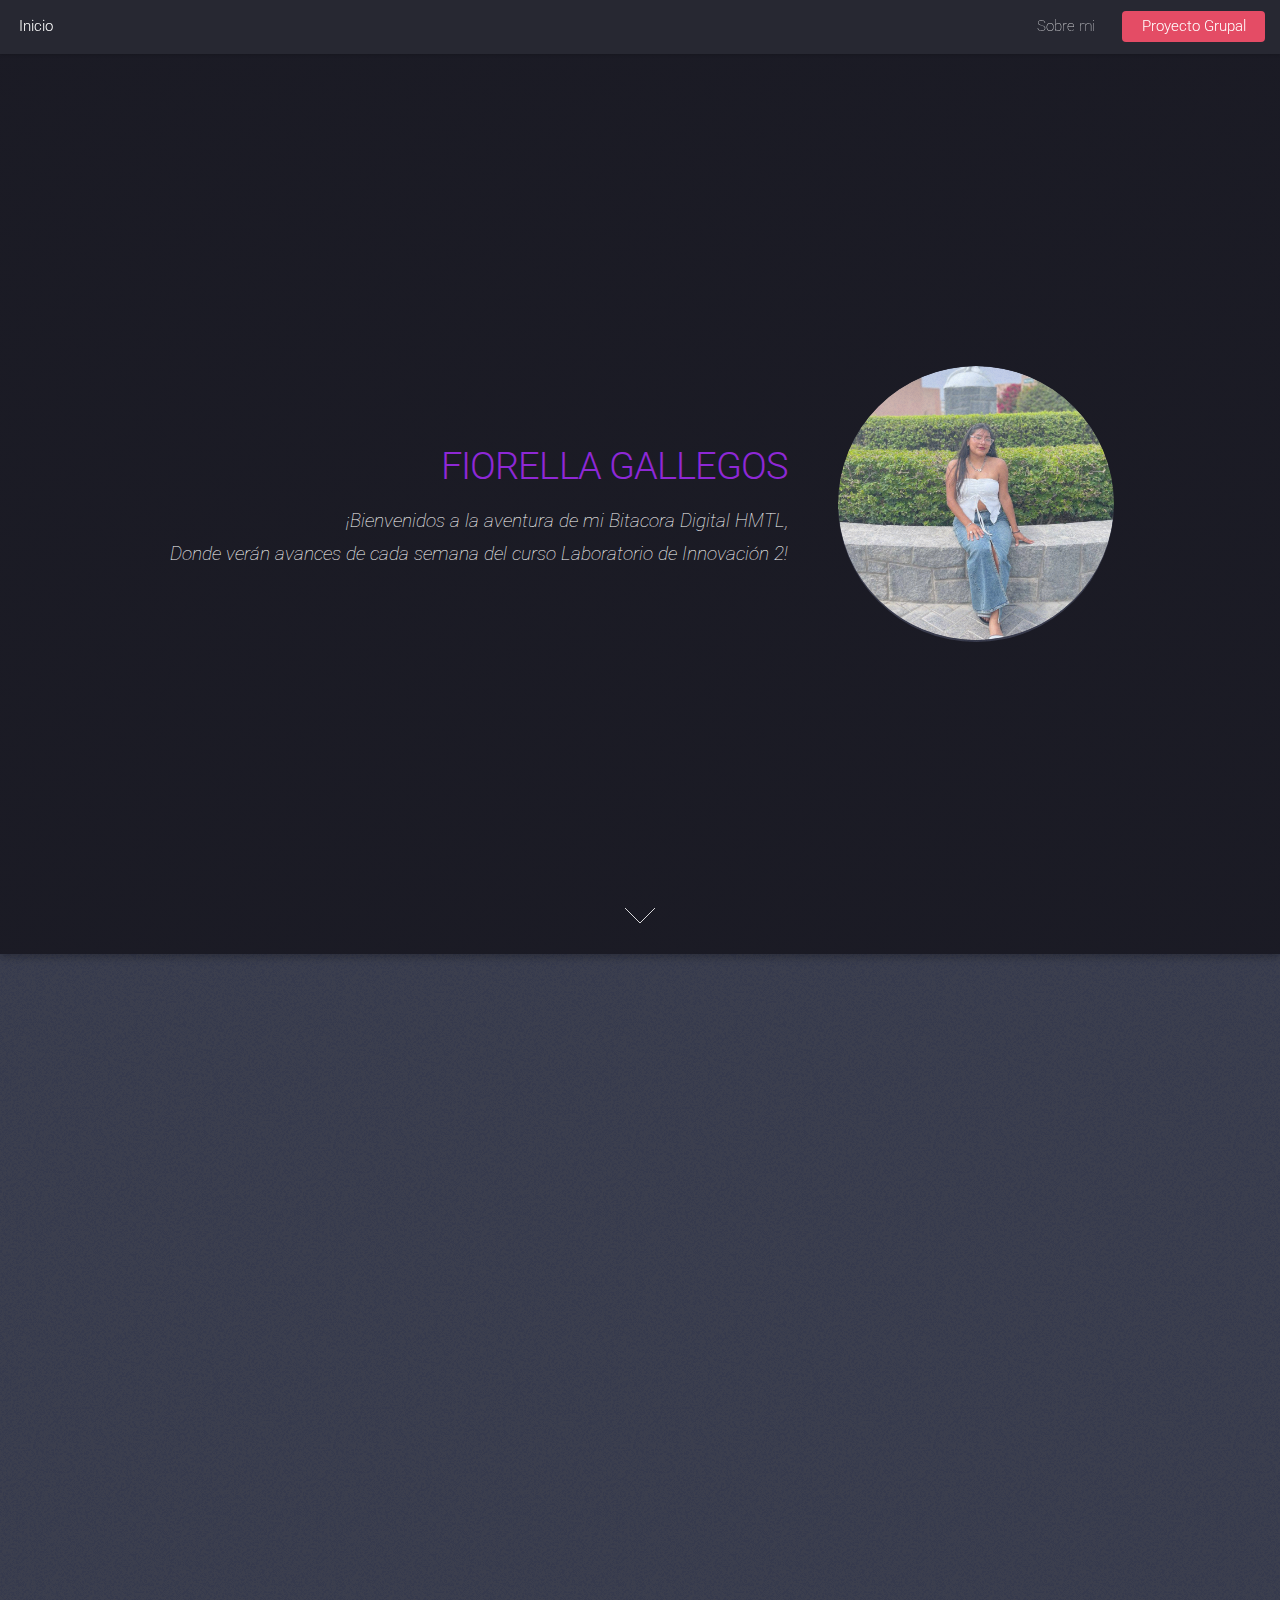
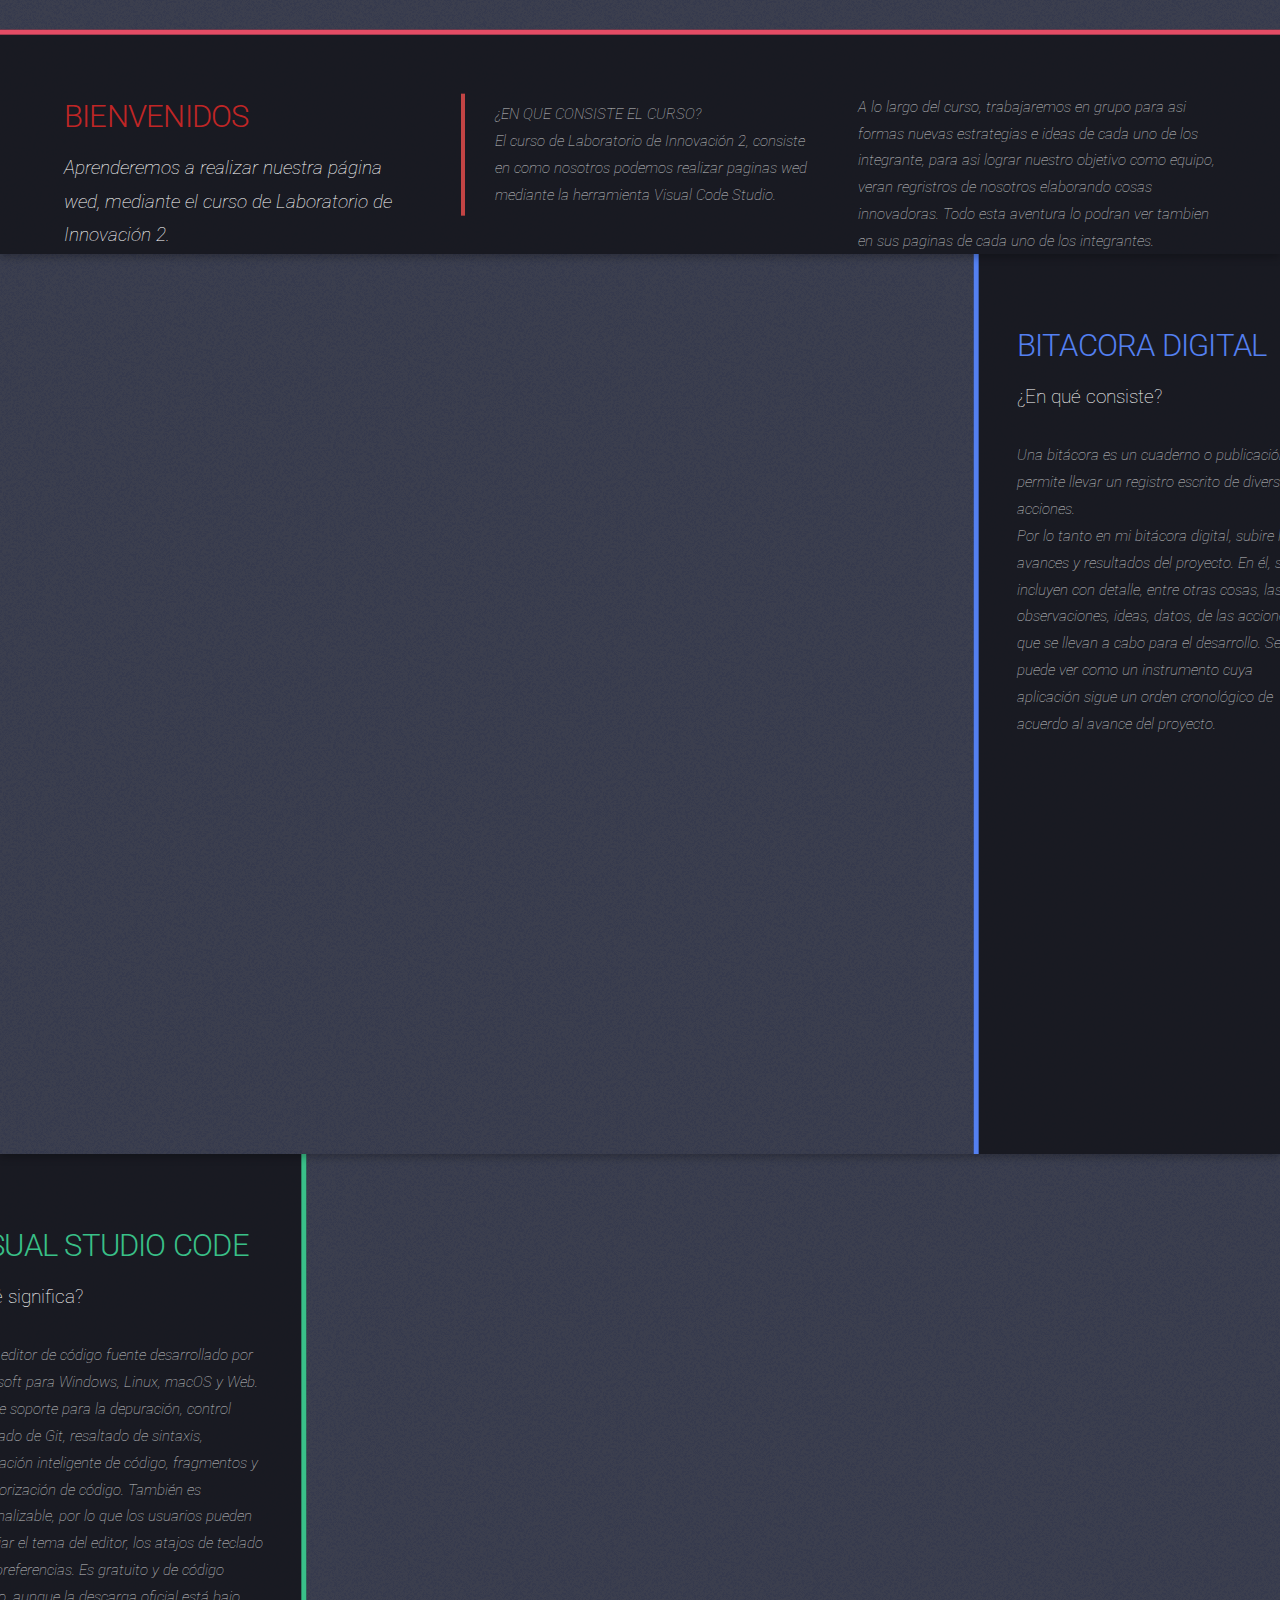
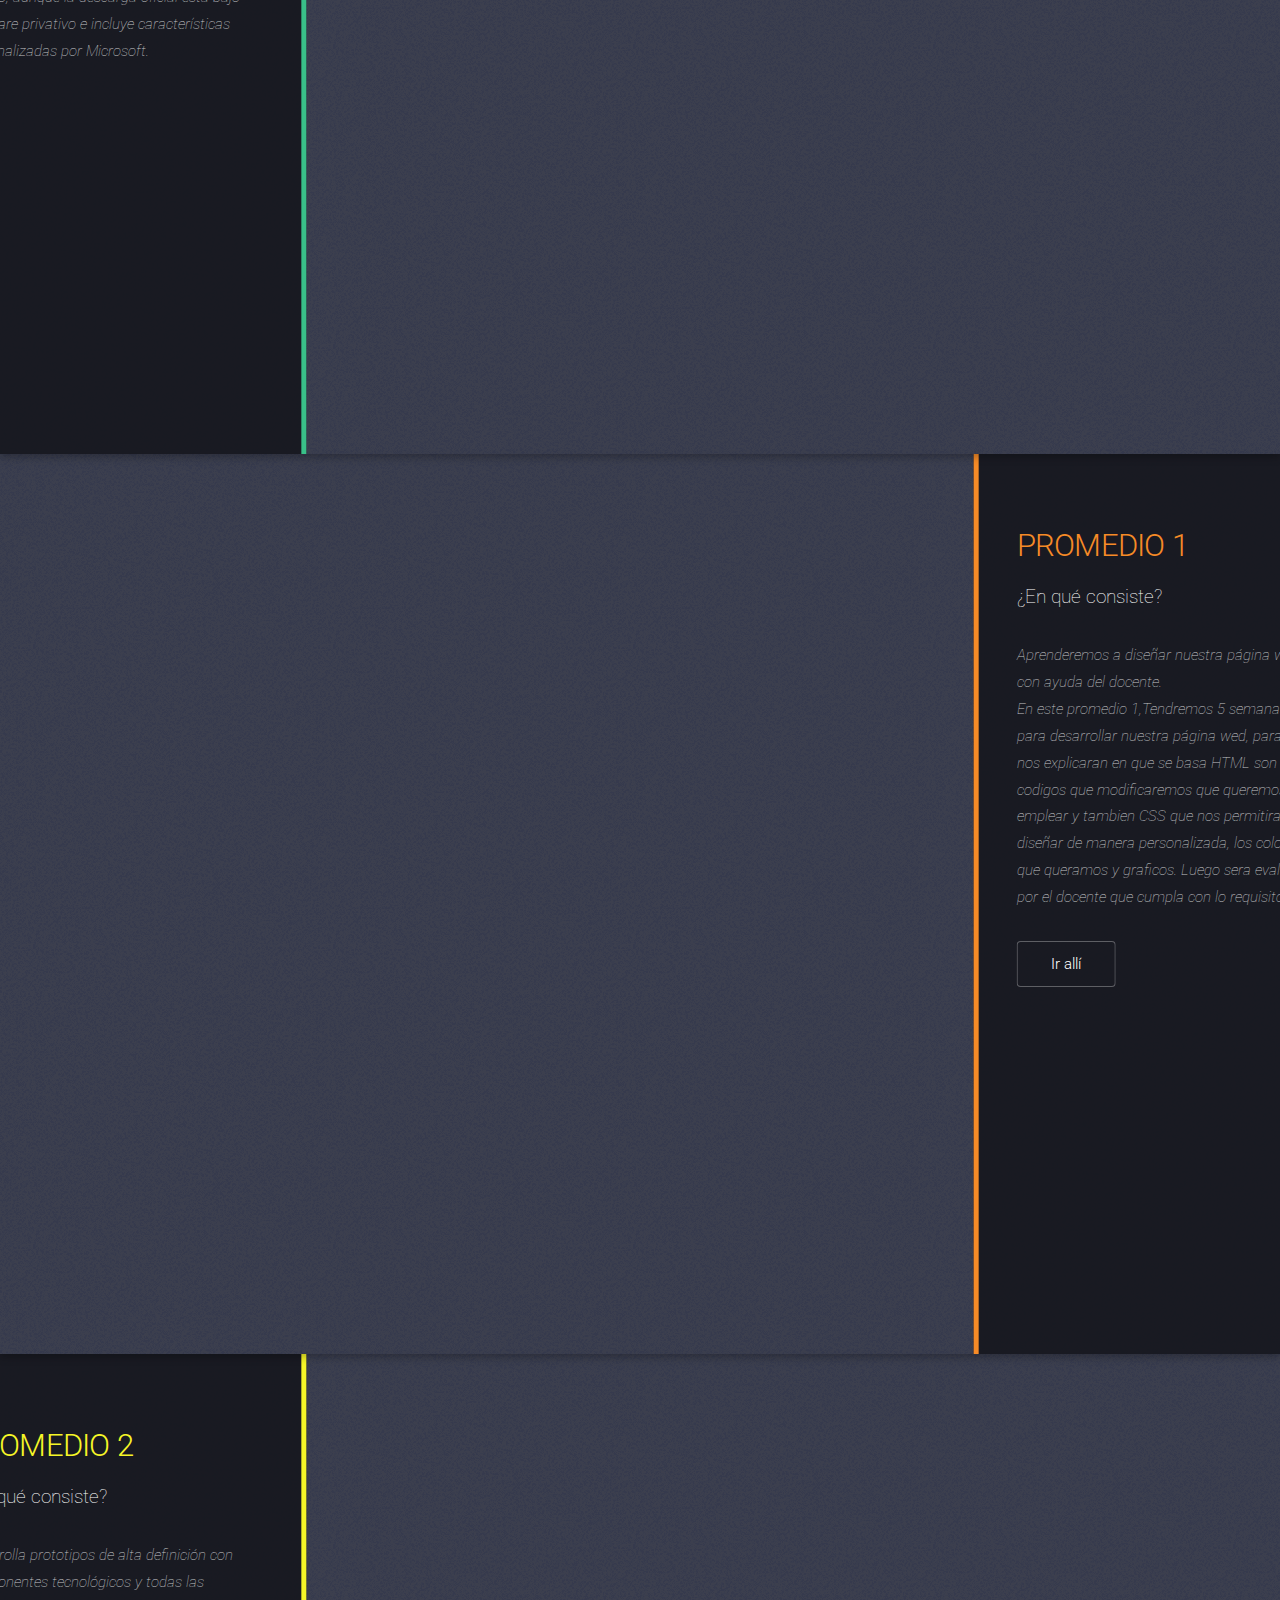
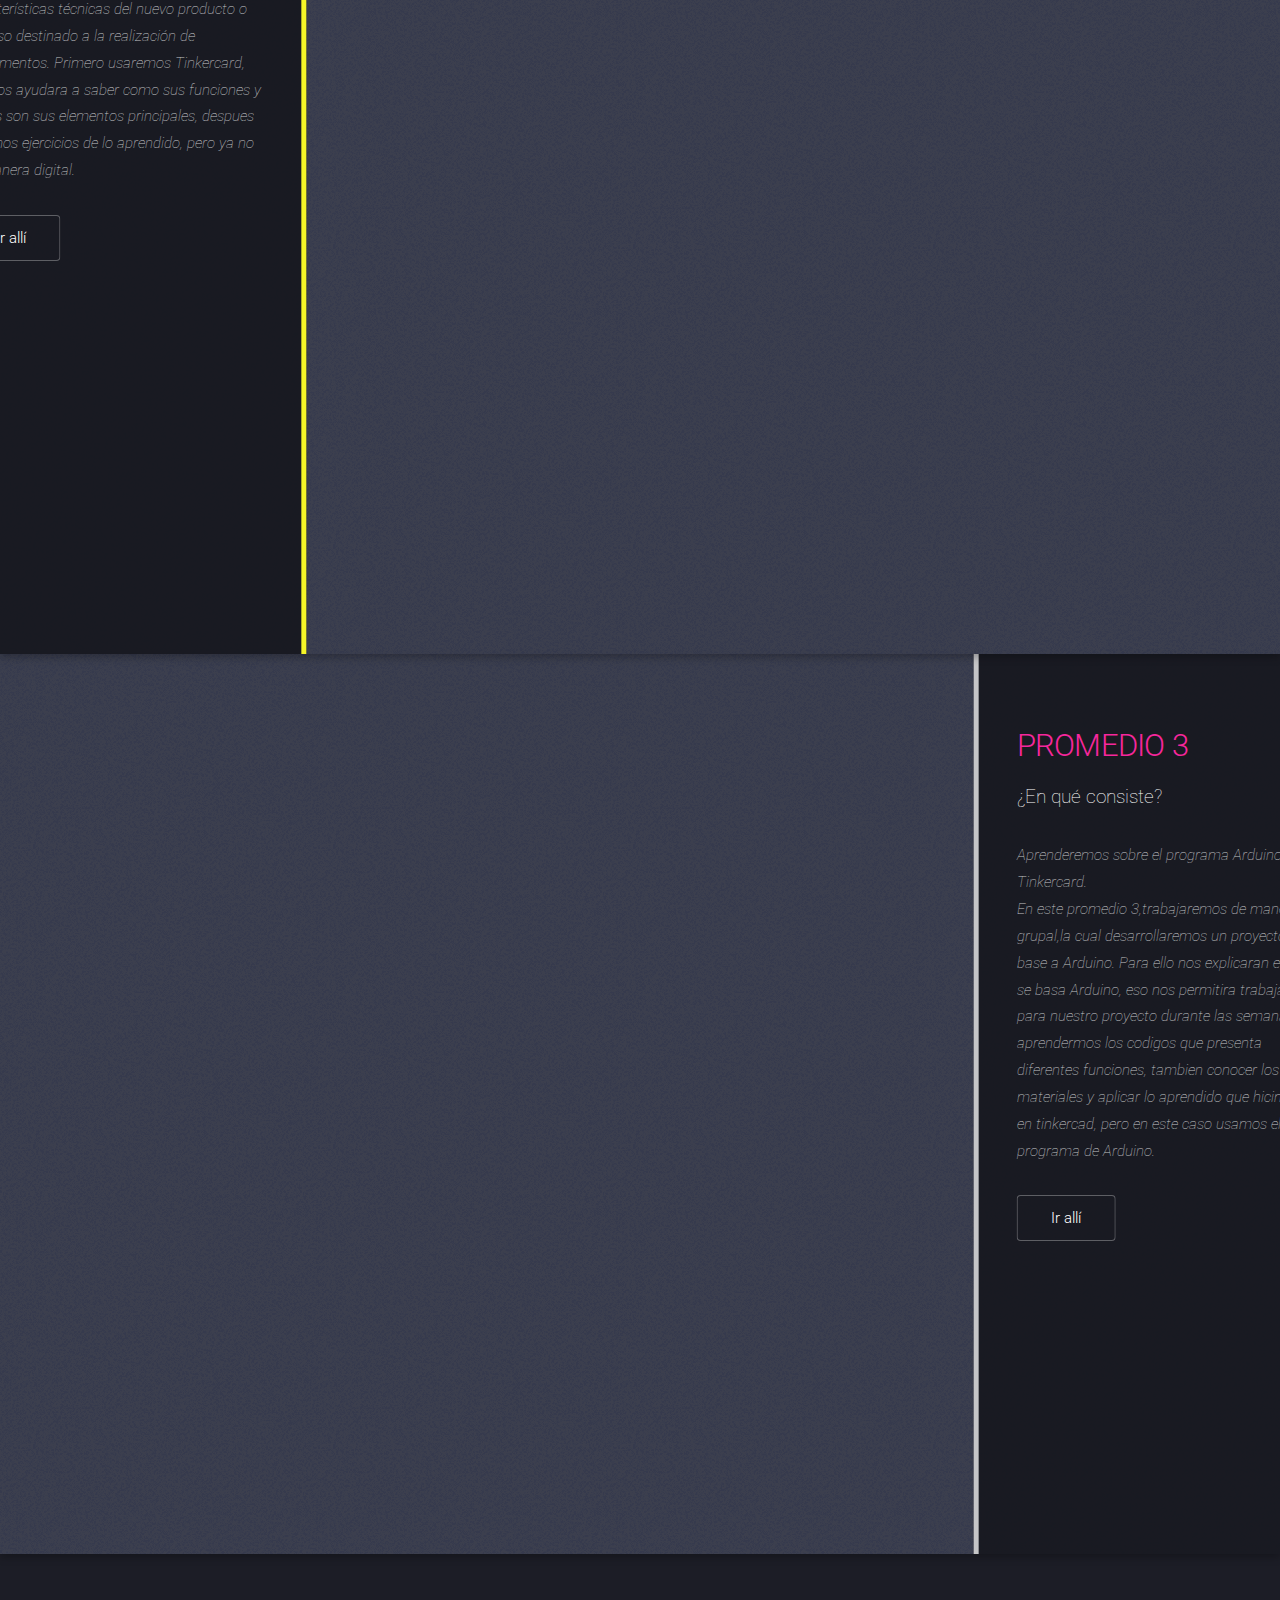
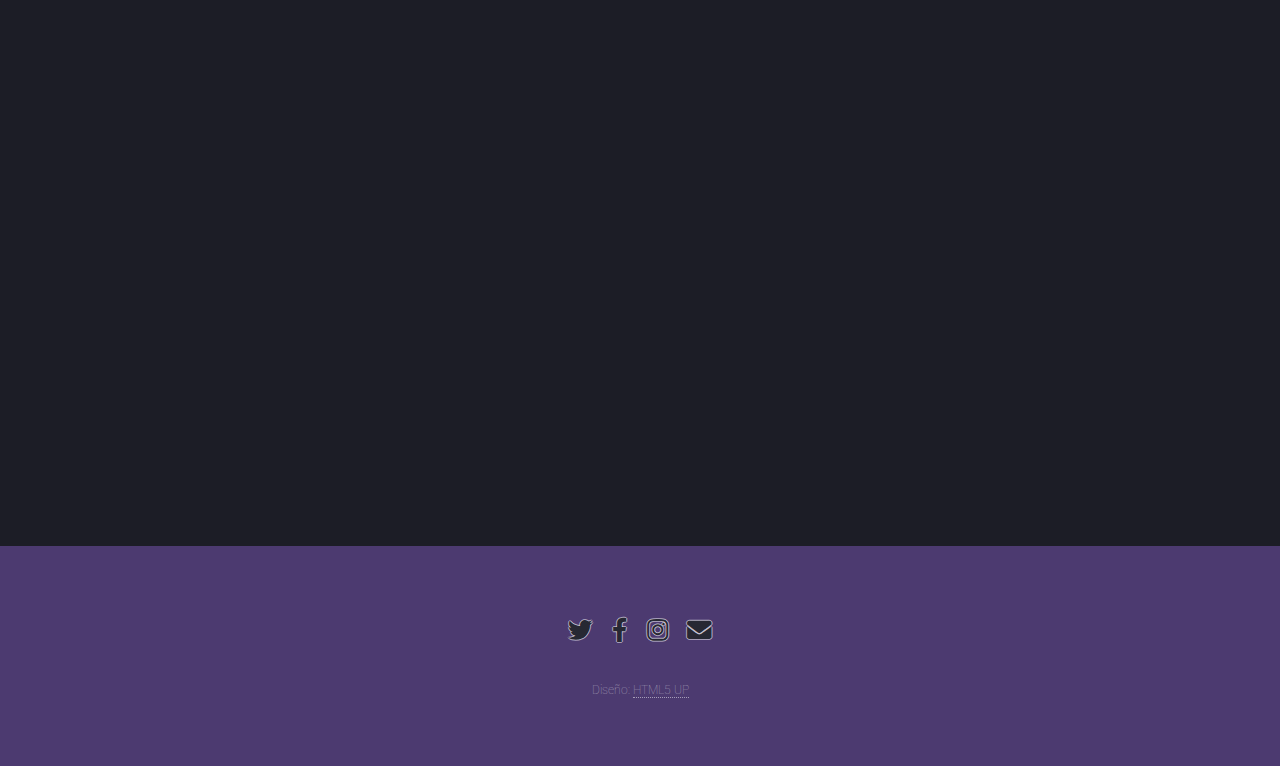
==== commit dbdc25b1: "Add files via upload" ====
--- a/index.html
+++ b/index.html
@@ -22,7 +22,7 @@
 				<nav id="nav">
 					<ul>
 						<li><a href="elements.html">Sobre mi</a></li>
-						<li><a href="#" class="button primary">Contactanos</a></li>
+						<li><a href="EQUIPO.html" class="button primary">Proyecto Grupal</a></li>
 					</ul>
 				</nav>
 			</header>
@@ -128,7 +128,7 @@
 				</section>
 			<!-- Five -->
 				<section id="five" class="spotlight style5 left">
-					<span class="image fit main bottom"><img src="imagen/promedio2.png" alt="" /></span>
+					<span class="image fit main bottom"><img src="imagen/promedio2.jpg" alt="" /></span>
 					<div class="content">
 						<header>
 							<link rel="stylesheet" href="assets/style.css">
@@ -137,19 +137,39 @@
 						</header>
 						<p><i>Desarrolla prototipos de alta definición con componentes tecnológicos
 							y todas las características técnicas del nuevo producto o proceso
-							destinado a la realización de experimentos</i></p>
+							destinado a la realización de experimentos. Primero usaremos Tinkercard, que nos ayudara a saber como sus funciones y cuales son sus elementos principales, despues haremos ejercicios de lo aprendido, pero ya no de manera digital.</i></p>
 							<ul class="actions">
 							<li><a href="Promedio 2.html" class="button">Ir allí</a></li>
 					</div>
 					<a href="#six" class="goto-next scrolly">Next</a>
-				</section>
-
+                </section>
 			<!-- Six -->
-				<section id="six" class="wrapper style1 special fade-up">
+			<section id="six" class="spotlight style6 right">
+				<span class="image fit main"><img src="imagen/pomedio3.jpg" alt="" /></span>
+				<div class="content">
+					<header>
+						<link rel="stylesheet" href="assets/style.css">
+						<h2 id="titulosetimo">PROMEDIO 3</h2>
+						<p>¿En qué consiste?</p>
+					</header>
+					<p><i>Aprenderemos sobre el programa Arduino y Tinkercard.</i>
+					   <br/>
+					   <i>En este promedio 3,trabajaremos de manera grupal,la cual desarrollaremos un proyecto, en base a Arduino. 
+						Para ello nos explicaran en que se basa Arduino, eso nos permitira trabajar para nuestro proyecto durante las semana aprendermos
+					    los codigos que presenta diferentes funciones, tambien conocer los materiales y aplicar lo aprendido que hicimos en tinkercad, pero en este caso usamos el programa de Arduino.  </i></p>
+					   <ul class="actions">
+						<li><a href="Promedio3.html" class="button">Ir allí</a></li>
+					</ul>
+				</div>
+				<a href="#seven" class="goto-next scrolly">Next</a>
+			</section>
+
+			<!-- Seven -->
+				<section id="seven" class="wrapper style1 special fade-up">
 					<div class="container">
 						<header class="major">
 							<link rel="stylesheet" href="assets/style.css">
-							<h2 id="titulosetimo">OBJETIVOS DE LA PAGINA WED</h2>
+							<h2 id="titulooctavo">OBJETIVOS DE LA PAGINA WED</h2>
 						</header>
 						<div class="box alt">
 							<div class="row gtr-uniform">
